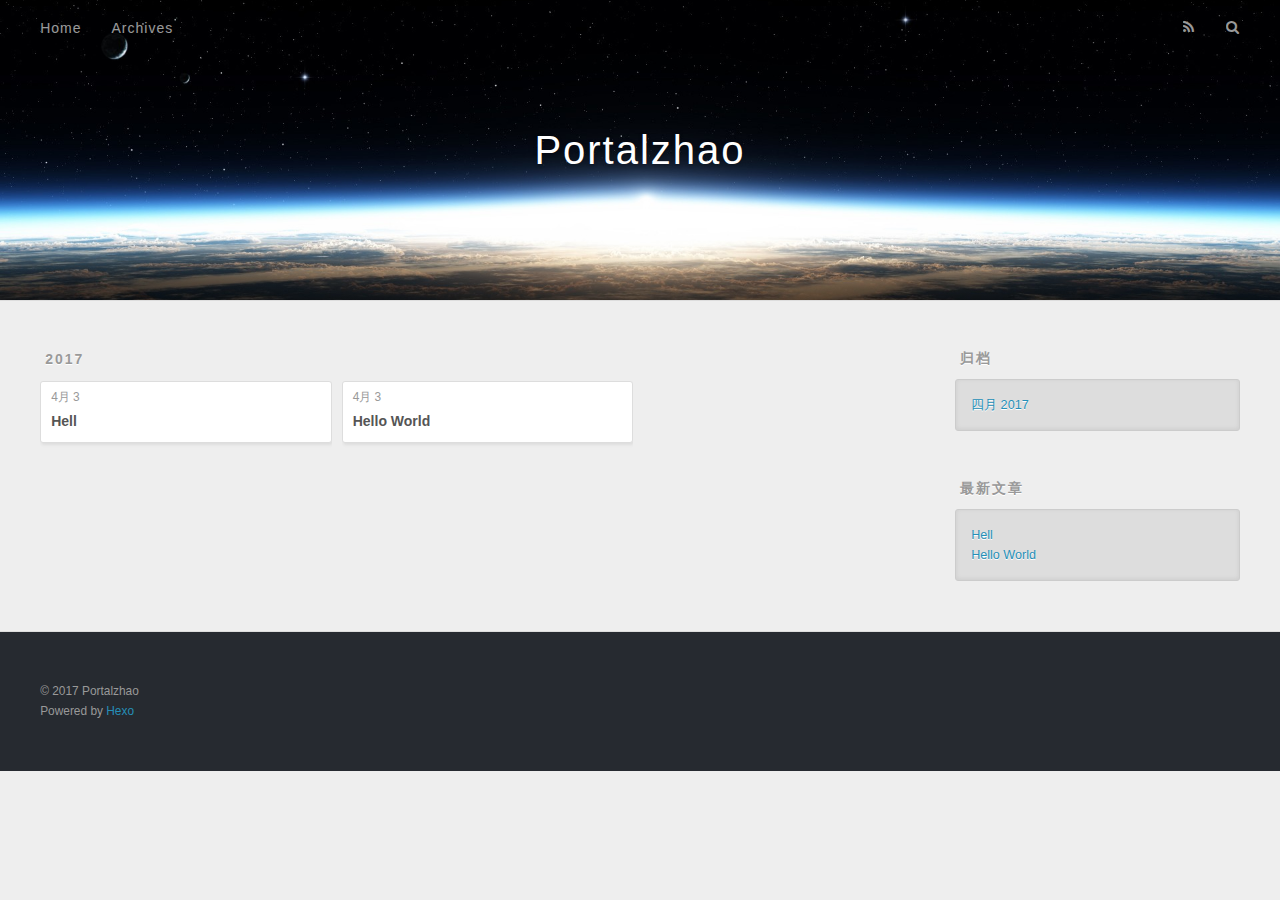
==== archives/index.html @ 4a8774cc "Site updated: 2017-04-03 03:31:09" ====
<!DOCTYPE html>
<html>
<head>
  <meta charset="utf-8">
  
  <title>归档 | Portalzhao</title>
  <meta name="viewport" content="width=device-width, initial-scale=1, maximum-scale=1">
  <meta property="og:type" content="website">
<meta property="og:title" content="Portalzhao">
<meta property="og:url" content="http://yoursite.com/archives/index.html">
<meta property="og:site_name" content="Portalzhao">
<meta name="twitter:card" content="summary">
<meta name="twitter:title" content="Portalzhao">
  
    <link rel="alternate" href="/atom.xml" title="Portalzhao" type="application/atom+xml">
  
  
    <link rel="icon" href="/favicon.png">
  
  
    <link href="//fonts.googleapis.com/css?family=Source+Code+Pro" rel="stylesheet" type="text/css">
  
  <link rel="stylesheet" href="/css/style.css">
  

</head>

<body>
  <div id="container">
    <div id="wrap">
      <header id="header">
  <div id="banner"></div>
  <div id="header-outer" class="outer">
    <div id="header-title" class="inner">
      <h1 id="logo-wrap">
        <a href="/" id="logo">Portalzhao</a>
      </h1>
      
    </div>
    <div id="header-inner" class="inner">
      <nav id="main-nav">
        <a id="main-nav-toggle" class="nav-icon"></a>
        
          <a class="main-nav-link" href="/">Home</a>
        
          <a class="main-nav-link" href="/archives">Archives</a>
        
      </nav>
      <nav id="sub-nav">
        
          <a id="nav-rss-link" class="nav-icon" href="/atom.xml" title="RSS Feed"></a>
        
        <a id="nav-search-btn" class="nav-icon" title="搜索"></a>
      </nav>
      <div id="search-form-wrap">
        <form action="//google.com/search" method="get" accept-charset="UTF-8" class="search-form"><input type="search" name="q" results="0" class="search-form-input" placeholder="Search"><button type="submit" class="search-form-submit">&#xF002;</button><input type="hidden" name="sitesearch" value="http://yoursite.com"></form>
      </div>
    </div>
  </div>
</header>
      <div class="outer">
        <section id="main">
  
  
    
    
      
      
      <section class="archives-wrap">
        <div class="archive-year-wrap">
          <a href="/archives/2017" class="archive-year">2017</a>
        </div>
        <div class="archives">
    
    <article class="archive-article archive-type-post">
  <div class="archive-article-inner">
    <header class="archive-article-header">
      <a href="/2017/04/03/hello-worl/" class="archive-article-date">
  <time datetime="2017-04-02T19:18:09.308Z" itemprop="datePublished">4月 3</time>
</a>
      
  
    <h1 itemprop="name">
      <a class="archive-article-title" href="/2017/04/03/hello-worl/">Hell</a>
    </h1>
  

    </header>
  </div>
</article>
  
    
    
    <article class="archive-article archive-type-post">
  <div class="archive-article-inner">
    <header class="archive-article-header">
      <a href="/2017/04/03/hello-world/" class="archive-article-date">
  <time datetime="2017-04-02T17:44:35.956Z" itemprop="datePublished">4月 3</time>
</a>
      
  
    <h1 itemprop="name">
      <a class="archive-article-title" href="/2017/04/03/hello-world/">Hello World</a>
    </h1>
  

    </header>
  </div>
</article>
  
  
    </div></section>
  

</section>
        
          <aside id="sidebar">
  
    

  
    

  
    
  
    
  <div class="widget-wrap">
    <h3 class="widget-title">归档</h3>
    <div class="widget">
      <ul class="archive-list"><li class="archive-list-item"><a class="archive-list-link" href="/archives/2017/04/">四月 2017</a></li></ul>
    </div>
  </div>


  
    
  <div class="widget-wrap">
    <h3 class="widget-title">最新文章</h3>
    <div class="widget">
      <ul>
        
          <li>
            <a href="/2017/04/03/hello-worl/">Hell</a>
          </li>
        
          <li>
            <a href="/2017/04/03/hello-world/">Hello World</a>
          </li>
        
      </ul>
    </div>
  </div>

  
</aside>
        
      </div>
      <footer id="footer">
  
  <div class="outer">
    <div id="footer-info" class="inner">
      &copy; 2017 Portalzhao<br>
      Powered by <a href="http://hexo.io/" target="_blank">Hexo</a>
    </div>
  </div>
</footer>
    </div>
    <nav id="mobile-nav">
  
    <a href="/" class="mobile-nav-link">Home</a>
  
    <a href="/archives" class="mobile-nav-link">Archives</a>
  
</nav>
    

<script src="//ajax.googleapis.com/ajax/libs/jquery/2.0.3/jquery.min.js"></script>


  <link rel="stylesheet" href="/fancybox/jquery.fancybox.css">
  <script src="/fancybox/jquery.fancybox.pack.js"></script>


<script src="/js/script.js"></script>

  </div>
</body>
</html>
---- css/style.css ----
body {
  width: 100%;
}
body:before,
body:after {
  content: "";
  display: table;
}
body:after {
  clear: both;
}
html,
body,
div,
span,
applet,
object,
iframe,
h1,
h2,
h3,
h4,
h5,
h6,
p,
blockquote,
pre,
a,
abbr,
acronym,
address,
big,
cite,
code,
del,
dfn,
em,
img,
ins,
kbd,
q,
s,
samp,
small,
strike,
strong,
sub,
sup,
tt,
var,
dl,
dt,
dd,
ol,
ul,
li,
fieldset,
form,
label,
legend,
table,
caption,
tbody,
tfoot,
thead,
tr,
th,
td {
  margin: 0;
  padding: 0;
  border: 0;
  outline: 0;
  font-weight: inherit;
  font-style: inherit;
  font-family: inherit;
  font-size: 100%;
  vertical-align: baseline;
}
body {
  line-height: 1;
  color: #000;
  background: #fff;
}
ol,
ul {
  list-style: none;
}
table {
  border-collapse: separate;
  border-spacing: 0;
  vertical-align: middle;
}
caption,
th,
td {
  text-align: left;
  font-weight: normal;
  vertical-align: middle;
}
a img {
  border: none;
}
input,
button {
  margin: 0;
  padding: 0;
}
input::-moz-focus-inner,
button::-moz-focus-inner {
  border: 0;
  padding: 0;
}
@font-face {
  font-family: FontAwesome;
  font-style: normal;
  font-weight: normal;
  src: url("fonts/fontawesome-webfont.eot?v=#4.0.3");
  src: url("fonts/fontawesome-webfont.eot?#iefix&v=#4.0.3") format("embedded-opentype"), url("fonts/fontawesome-webfont.woff?v=#4.0.3") format("woff"), url("fonts/fontawesome-webfont.ttf?v=#4.0.3") format("truetype"), url("fonts/fontawesome-webfont.svg#fontawesomeregular?v=#4.0.3") format("svg");
}
html,
body,
#container {
  height: 100%;
}
body {
  background: #eee;
  font: 14px "Helvetica Neue", Helvetica, Arial, sans-serif;
  -webkit-text-size-adjust: 100%;
}
.outer {
  max-width: 1220px;
  margin: 0 auto;
  padding: 0 20px;
}
.outer:before,
.outer:after {
  content: "";
  display: table;
}
.outer:after {
  clear: both;
}
.inner {
  display: inline;
  float: left;
  width: 98.33333333333333%;
  margin: 0 0.833333333333333%;
}
.left,
.alignleft {
  float: left;
}
.right,
.alignright {
  float: right;
}
.clear {
  clear: both;
}
#container {
  position: relative;
}
.mobile-nav-on {
  overflow: hidden;
}
#wrap {
  height: 100%;
  width: 100%;
  position: absolute;
  top: 0;
  left: 0;
  -webkit-transition: 0.2s ease-out;
  -moz-transition: 0.2s ease-out;
  -ms-transition: 0.2s ease-out;
  transition: 0.2s ease-out;
  z-index: 1;
  background: #eee;
}
.mobile-nav-on #wrap {
  left: 280px;
}
@media screen and (min-width: 768px) {
  #main {
    display: inline;
    float: left;
    width: 73.33333333333333%;
    margin: 0 0.833333333333333%;
  }
}
.article-date,
.article-category-link,
.archive-year,
.widget-title {
  text-decoration: none;
  text-transform: uppercase;
  letter-spacing: 2px;
  color: #999;
  margin-bottom: 1em;
  margin-left: 5px;
  line-height: 1em;
  text-shadow: 0 1px #fff;
  font-weight: bold;
}
.article-inner,
.archive-article-inner {
  background: #fff;
  -webkit-box-shadow: 1px 2px 3px #ddd;
  box-shadow: 1px 2px 3px #ddd;
  border: 1px solid #ddd;
  border-radius: 3px;
}
.article-entry h1,
.widget h1 {
  font-size: 2em;
}
.article-entry h2,
.widget h2 {
  font-size: 1.5em;
}
.article-entry h3,
.widget h3 {
  font-size: 1.3em;
}
.article-entry h4,
.widget h4 {
  font-size: 1.2em;
}
.article-entry h5,
.widget h5 {
  font-size: 1em;
}
.article-entry h6,
.widget h6 {
  font-size: 1em;
  color: #999;
}
.article-entry hr,
.widget hr {
  border: 1px dashed #ddd;
}
.article-entry strong,
.widget strong {
  font-weight: bold;
}
.article-entry em,
.widget em,
.article-entry cite,
.widget cite {
  font-style: italic;
}
.article-entry sup,
.widget sup,
.article-entry sub,
.widget sub {
  font-size: 0.75em;
  line-height: 0;
  position: relative;
  vertical-align: baseline;
}
.article-entry sup,
.widget sup {
  top: -0.5em;
}
.article-entry sub,
.widget sub {
  bottom: -0.2em;
}
.article-entry small,
.widget small {
  font-size: 0.85em;
}
.article-entry acronym,
.widget acronym,
.article-entry abbr,
.widget abbr {
  border-bottom: 1px dotted;
}
.article-entry ul,
.widget ul,
.article-entry ol,
.widget ol,
.article-entry dl,
.widget dl {
  margin: 0 20px;
  line-height: 1.6em;
}
.article-entry ul ul,
.widget ul ul,
.article-entry ol ul,
.widget ol ul,
.article-entry ul ol,
.widget ul ol,
.article-entry ol ol,
.widget ol ol {
  margin-top: 0;
  margin-bottom: 0;
}
.article-entry ul,
.widget ul {
  list-style: disc;
}
.article-entry ol,
.widget ol {
  list-style: decimal;
}
.article-entry dt,
.widget dt {
  font-weight: bold;
}
#header {
  height: 300px;
  position: relative;
  border-bottom: 1px solid #ddd;
}
#header:before,
#header:after {
  content: "";
  position: absolute;
  left: 0;
  right: 0;
  height: 40px;
}
#header:before {
  top: 0;
  background: -webkit-linear-gradient(rgba(0,0,0,0.2), transparent);
  background: -moz-linear-gradient(rgba(0,0,0,0.2), transparent);
  background: -ms-linear-gradient(rgba(0,0,0,0.2), transparent);
  background: linear-gradient(rgba(0,0,0,0.2), transparent);
}
#header:after {
  bottom: 0;
  background: -webkit-linear-gradient(transparent, rgba(0,0,0,0.2));
  background: -moz-linear-gradient(transparent, rgba(0,0,0,0.2));
  background: -ms-linear-gradient(transparent, rgba(0,0,0,0.2));
  background: linear-gradient(transparent, rgba(0,0,0,0.2));
}
#header-outer {
  height: 100%;
  position: relative;
}
#header-inner {
  position: relative;
  overflow: hidden;
}
#banner {
  position: absolute;
  top: 0;
  left: 0;
  width: 100%;
  height: 100%;
  background: url("images/banner.jpg") center #000;
  -webkit-background-size: cover;
  -moz-background-size: cover;
  background-size: cover;
  z-index: -1;
}
#header-title {
  text-align: center;
  height: 40px;
  position: absolute;
  top: 50%;
  left: 0;
  margin-top: -20px;
}
#logo,
#subtitle {
  text-decoration: none;
  color: #fff;
  font-weight: 300;
  text-shadow: 0 1px 4px rgba(0,0,0,0.3);
}
#logo {
  font-size: 40px;
  line-height: 40px;
  letter-spacing: 2px;
}
#subtitle {
  font-size: 16px;
  line-height: 16px;
  letter-spacing: 1px;
}
#subtitle-wrap {
  margin-top: 16px;
}
#main-nav {
  float: left;
  margin-left: -15px;
}
.nav-icon,
.main-nav-link {
  float: left;
  color: #fff;
  opacity: 0.6;
  text-decoration: none;
  text-shadow: 0 1px rgba(0,0,0,0.2);
  -webkit-transition: opacity 0.2s;
  -moz-transition: opacity 0.2s;
  -ms-transition: opacity 0.2s;
  transition: opacity 0.2s;
  display: block;
  padding: 20px 15px;
}
.nav-icon:hover,
.main-nav-link:hover {
  opacity: 1;
}
.nav-icon {
  font-family: FontAwesome;
  text-align: center;
  font-size: 14px;
  width: 14px;
  height: 14px;
  padding: 20px 15px;
  position: relative;
  cursor: pointer;
}
.main-nav-link {
  font-weight: 300;
  letter-spacing: 1px;
}
@media screen and (max-width: 479px) {
  .main-nav-link {
    display: none;
  }
}
#main-nav-toggle {
  display: none;
}
#main-nav-toggle:before {
  content: "\f0c9";
}
@media screen and (max-width: 479px) {
  #main-nav-toggle {
    display: block;
  }
}
#sub-nav {
  float: right;
  margin-right: -15px;
}
#nav-rss-link:before {
  content: "\f09e";
}
#nav-search-btn:before {
  content: "\f002";
}
#search-form-wrap {
  position: absolute;
  top: 15px;
  width: 150px;
  height: 30px;
  right: -150px;
  opacity: 0;
  -webkit-transition: 0.2s ease-out;
  -moz-transition: 0.2s ease-out;
  -ms-transition: 0.2s ease-out;
  transition: 0.2s ease-out;
}
#search-form-wrap.on {
  opacity: 1;
  right: 0;
}
@media screen and (max-width: 479px) {
  #search-form-wrap {
    width: 100%;
    right: -100%;
  }
}
.search-form {
  position: absolute;
  top: 0;
  left: 0;
  right: 0;
  background: #fff;
  padding: 5px 15px;
  border-radius: 15px;
  -webkit-box-shadow: 0 0 10px rgba(0,0,0,0.3);
  box-shadow: 0 0 10px rgba(0,0,0,0.3);
}
.search-form-input {
  border: none;
  background: none;
  color: #555;
  width: 100%;
  font: 13px "Helvetica Neue", Helvetica, Arial, sans-serif;
  outline: none;
}
.search-form-input::-webkit-search-results-decoration,
.search-form-input::-webkit-search-cancel-button {
  -webkit-appearance: none;
}
.search-form-submit {
  position: absolute;
  top: 50%;
  right: 10px;
  margin-top: -7px;
  font: 13px FontAwesome;
  border: none;
  background: none;
  color: #bbb;
  cursor: pointer;
}
.search-form-submit:hover,
.search-form-submit:focus {
  color: #777;
}
.article {
  margin: 50px 0;
}
.article-inner {
  overflow: hidden;
}
.article-meta:before,
.article-meta:after {
  content: "";
  display: table;
}
.article-meta:after {
  clear: both;
}
.article-date {
  float: left;
}
.article-category {
  float: left;
  line-height: 1em;
  color: #ccc;
  text-shadow: 0 1px #fff;
  margin-left: 8px;
}
.article-category:before {
  content: "\2022";
}
.article-category-link {
  margin: 0 12px 1em;
}
.article-header {
  padding: 20px 20px 0;
}
.article-title {
  text-decoration: none;
  font-size: 2em;
  font-weight: bold;
  color: #555;
  line-height: 1.1em;
  -webkit-transition: color 0.2s;
  -moz-transition: color 0.2s;
  -ms-transition: color 0.2s;
  transition: color 0.2s;
}
a.article-title:hover {
  color: #258fb8;
}
.article-entry {
  color: #555;
  padding: 0 20px;
}
.article-entry:before,
.article-entry:after {
  content: "";
  display: table;
}
.article-entry:after {
  clear: both;
}
.article-entry p,
.article-entry table {
  line-height: 1.6em;
  margin: 1.6em 0;
}
.article-entry h1,
.article-entry h2,
.article-entry h3,
.article-entry h4,
.article-entry h5,
.article-entry h6 {
  font-weight: bold;
}
.article-entry h1,
.article-entry h2,
.article-entry h3,
.article-entry h4,
.article-entry h5,
.article-entry h6 {
  line-height: 1.1em;
  margin: 1.1em 0;
}
.article-entry a {
  color: #258fb8;
  text-decoration: none;
}
.article-entry a:hover {
  text-decoration: underline;
}
.article-entry ul,
.article-entry ol,
.article-entry dl {
  margin-top: 1.6em;
  margin-bottom: 1.6em;
}
.article-entry img,
.article-entry video {
  max-width: 100%;
  height: auto;
  display: block;
  margin: auto;
}
.article-entry iframe {
  border: none;
}
.article-entry table {
  width: 100%;
  border-collapse: collapse;
  border-spacing: 0;
}
.article-entry th {
  font-weight: bold;
  border-bottom: 3px solid #ddd;
  padding-bottom: 0.5em;
}
.article-entry td {
  border-bottom: 1px solid #ddd;
  padding: 10px 0;
}
.article-entry blockquote {
  font-family: Georgia, "Times New Roman", serif;
  font-size: 1.4em;
  margin: 1.6em 20px;
  text-align: center;
}
.article-entry blockquote footer {
  font-size: 14px;
  margin: 1.6em 0;
  font-family: "Helvetica Neue", Helvetica, Arial, sans-serif;
}
.article-entry blockquote footer cite:before {
  content: "—";
  padding: 0 0.5em;
}
.article-entry .pullquote {
  text-align: left;
  width: 45%;
  margin: 0;
}
.article-entry .pullquote.left {
  margin-left: 0.5em;
  margin-right: 1em;
}
.article-entry .pullquote.right {
  margin-right: 0.5em;
  margin-left: 1em;
}
.article-entry .caption {
  color: #999;
  display: block;
  font-size: 0.9em;
  margin-top: 0.5em;
  position: relative;
  text-align: center;
}
.article-entry .video-container {
  position: relative;
  padding-top: 56.25%;
  height: 0;
  overflow: hidden;
}
.article-entry .video-container iframe,
.article-entry .video-container object,
.article-entry .video-container embed {
  position: absolute;
  top: 0;
  left: 0;
  width: 100%;
  height: 100%;
  margin-top: 0;
}
.article-more-link a {
  display: inline-block;
  line-height: 1em;
  padding: 6px 15px;
  border-radius: 15px;
  background: #eee;
  color: #999;
  text-shadow: 0 1px #fff;
  text-decoration: none;
}
.article-more-link a:hover {
  background: #258fb8;
  color: #fff;
  text-decoration: none;
  text-shadow: 0 1px #1e7293;
}
.article-footer {
  font-size: 0.85em;
  line-height: 1.6em;
  border-top: 1px solid #ddd;
  padding-top: 1.6em;
  margin: 0 20px 20px;
}
.article-footer:before,
.article-footer:after {
  content: "";
  display: table;
}
.article-footer:after {
  clear: both;
}
.article-footer a {
  color: #999;
  text-decoration: none;
}
.article-footer a:hover {
  color: #555;
}
.article-tag-list-item {
  float: left;
  margin-right: 10px;
}
.article-tag-list-link:before {
  content: "#";
}
.article-comment-link {
  float: right;
}
.article-comment-link:before {
  content: "\f075";
  font-family: FontAwesome;
  padding-right: 8px;
}
.article-share-link {
  cursor: pointer;
  float: right;
  margin-left: 20px;
}
.article-share-link:before {
  content: "\f064";
  font-family: FontAwesome;
  padding-right: 6px;
}
#article-nav {
  position: relative;
}
#article-nav:before,
#article-nav:after {
  content: "";
  display: table;
}
#article-nav:after {
  clear: both;
}
@media screen and (min-width: 768px) {
  #article-nav {
    margin: 50px 0;
  }
  #article-nav:before {
    width: 8px;
    height: 8px;
    position: absolute;
    top: 50%;
    left: 50%;
    margin-top: -4px;
    margin-left: -4px;
    content: "";
    border-radius: 50%;
    background: #ddd;
    -webkit-box-shadow: 0 1px 2px #fff;
    box-shadow: 0 1px 2px #fff;
  }
}
.article-nav-link-wrap {
  text-decoration: none;
  text-shadow: 0 1px #fff;
  color: #999;
  -webkit-box-sizing: border-box;
  -moz-box-sizing: border-box;
  box-sizing: border-box;
  margin-top: 50px;
  text-align: center;
  display: block;
}
.article-nav-link-wrap:hover {
  color: #555;
}
@media screen and (min-width: 768px) {
  .article-nav-link-wrap {
    width: 50%;
    margin-top: 0;
  }
}
@media screen and (min-width: 768px) {
  #article-nav-newer {
    float: left;
    text-align: right;
    padding-right: 20px;
  }
}
@media screen and (min-width: 768px) {
  #article-nav-older {
    float: right;
    text-align: left;
    padding-left: 20px;
  }
}
.article-nav-caption {
  text-transform: uppercase;
  letter-spacing: 2px;
  color: #ddd;
  line-height: 1em;
  font-weight: bold;
}
#article-nav-newer .article-nav-caption {
  margin-right: -2px;
}
.article-nav-title {
  font-size: 0.85em;
  line-height: 1.6em;
  margin-top: 0.5em;
}
.article-share-box {
  position: absolute;
  display: none;
  background: #fff;
  -webkit-box-shadow: 1px 2px 10px rgba(0,0,0,0.2);
  box-shadow: 1px 2px 10px rgba(0,0,0,0.2);
  border-radius: 3px;
  margin-left: -145px;
  overflow: hidden;
  z-index: 1;
}
.article-share-box.on {
  display: block;
}
.article-share-input {
  width: 100%;
  background: none;
  -webkit-box-sizing: border-box;
  -moz-box-sizing: border-box;
  box-sizing: border-box;
  font: 14px "Helvetica Neue", Helvetica, Arial, sans-serif;
  padding: 0 15px;
  color: #555;
  outline: none;
  border: 1px solid #ddd;
  border-radius: 3px 3px 0 0;
  height: 36px;
  line-height: 36px;
}
.article-share-links {
  background: #eee;
}
.article-share-links:before,
.article-share-links:after {
  content: "";
  display: table;
}
.article-share-links:after {
  clear: both;
}
.article-share-twitter,
.article-share-facebook,
.article-share-pinterest,
.article-share-google {
  width: 50px;
  height: 36px;
  display: block;
  float: left;
  position: relative;
  color: #999;
  text-shadow: 0 1px #fff;
}
.article-share-twitter:before,
.article-share-facebook:before,
.article-share-pinterest:before,
.article-share-google:before {
  font-size: 20px;
  font-family: FontAwesome;
  width: 20px;
  height: 20px;
  position: absolute;
  top: 50%;
  left: 50%;
  margin-top: -10px;
  margin-left: -10px;
  text-align: center;
}
.article-share-twitter:hover,
.article-share-facebook:hover,
.article-share-pinterest:hover,
.article-share-google:hover {
  color: #fff;
}
.article-share-twitter:before {
  content: "\f099";
}
.article-share-twitter:hover {
  background: #00aced;
  text-shadow: 0 1px #008abe;
}
.article-share-facebook:before {
  content: "\f09a";
}
.article-share-facebook:hover {
  background: #3b5998;
  text-shadow: 0 1px #2f477a;
}
.article-share-pinterest:before {
  content: "\f0d2";
}
.article-share-pinterest:hover {
  background: #cb2027;
  text-shadow: 0 1px #a21a1f;
}
.article-share-google:before {
  content: "\f0d5";
}
.article-share-google:hover {
  background: #dd4b39;
  text-shadow: 0 1px #be3221;
}
.article-gallery {
  background: #000;
  position: relative;
}
.article-gallery-photos {
  position: relative;
  overflow: hidden;
}
.article-gallery-img {
  display: none;
  max-width: 100%;
}
.article-gallery-img:first-child {
  display: block;
}
.article-gallery-img.loaded {
  position: absolute;
  display: block;
}
.article-gallery-img img {
  display: block;
  max-width: 100%;
  margin: 0 auto;
}
#comments {
  background: #fff;
  -webkit-box-shadow: 1px 2px 3px #ddd;
  box-shadow: 1px 2px 3px #ddd;
  padding: 20px;
  border: 1px solid #ddd;
  border-radius: 3px;
  margin: 50px 0;
}
#comments a {
  color: #258fb8;
}
.archives-wrap {
  margin: 50px 0;
}
.archives:before,
.archives:after {
  content: "";
  display: table;
}
.archives:after {
  clear: both;
}
.archive-year-wrap {
  margin-bottom: 1em;
}
.archives {
  -webkit-column-gap: 10px;
  -moz-column-gap: 10px;
  column-gap: 10px;
}
@media screen and (min-width: 480px) and (max-width: 767px) {
  .archives {
    -webkit-column-count: 2;
    -moz-column-count: 2;
    column-count: 2;
  }
}
@media screen and (min-width: 768px) {
  .archives {
    -webkit-column-count: 3;
    -moz-column-count: 3;
    column-count: 3;
  }
}
.archive-article {
  -webkit-column-break-inside: avoid;
  page-break-inside: avoid;
  overflow: hidden;
  break-inside: avoid-column;
}
.archive-article-inner {
  padding: 10px;
  margin-bottom: 15px;
}
.archive-article-title {
  text-decoration: none;
  font-weight: bold;
  color: #555;
  -webkit-transition: color 0.2s;
  -moz-transition: color 0.2s;
  -ms-transition: color 0.2s;
  transition: color 0.2s;
  line-height: 1.6em;
}
.archive-article-title:hover {
  color: #258fb8;
}
.archive-article-footer {
  margin-top: 1em;
}
.archive-article-date {
  color: #999;
  text-decoration: none;
  font-size: 0.85em;
  line-height: 1em;
  margin-bottom: 0.5em;
  display: block;
}
#page-nav {
  margin: 50px auto;
  background: #fff;
  -webkit-box-shadow: 1px 2px 3px #ddd;
  box-shadow: 1px 2px 3px #ddd;
  border: 1px solid #ddd;
  border-radius: 3px;
  text-align: center;
  color: #999;
  overflow: hidden;
}
#page-nav:before,
#page-nav:after {
  content: "";
  display: table;
}
#page-nav:after {
  clear: both;
}
#page-nav a,
#page-nav span {
  padding: 10px 20px;
  line-height: 1;
  height: 2ex;
}
#page-nav a {
  color: #999;
  text-decoration: none;
}
#page-nav a:hover {
  background: #999;
  color: #fff;
}
#page-nav .prev {
  float: left;
}
#page-nav .next {
  float: right;
}
#page-nav .page-number {
  display: inline-block;
}
@media screen and (max-width: 479px) {
  #page-nav .page-number {
    display: none;
  }
}
#page-nav .current {
  color: #555;
  font-weight: bold;
}
#page-nav .space {
  color: #ddd;
}
#footer {
  background: #262a30;
  padding: 50px 0;
  border-top: 1px solid #ddd;
  color: #999;
}
#footer a {
  color: #258fb8;
  text-decoration: none;
}
#footer a:hover {
  text-decoration: underline;
}
#footer-info {
  line-height: 1.6em;
  font-size: 0.85em;
}
.article-entry pre,
.article-entry .highlight {
  background: #2d2d2d;
  margin: 0 -20px;
  padding: 15px 20px;
  border-style: solid;
  border-color: #ddd;
  border-width: 1px 0;
  overflow: auto;
  color: #ccc;
  line-height: 22.400000000000002px;
}
.article-entry .highlight .gutter pre,
.article-entry .gist .gist-file .gist-data .line-numbers {
  color: #666;
  font-size: 0.85em;
}
.article-entry pre,
.article-entry code {
  font-family: "Source Code Pro", Consolas, Monaco, Menlo, Consolas, monospace;
}
.article-entry code {
  background: #eee;
  text-shadow: 0 1px #fff;
  padding: 0 0.3em;
}
.article-entry pre code {
  background: none;
  text-shadow: none;
  padding: 0;
}
.article-entry .highlight pre {
  border: none;
  margin: 0;
  padding: 0;
}
.article-entry .highlight table {
  margin: 0;
  width: auto;
}
.article-entry .highlight td {
  border: none;
  padding: 0;
}
.article-entry .highlight figcaption {
  font-size: 0.85em;
  color: #999;
  line-height: 1em;
  margin-bottom: 1em;
}
.article-entry .highlight figcaption:before,
.article-entry .highlight figcaption:after {
  content: "";
  display: table;
}
.article-entry .highlight figcaption:after {
  clear: both;
}
.article-entry .highlight figcaption a {
  float: right;
}
.article-entry .highlight .gutter pre {
  text-align: right;
  padding-right: 20px;
}
.article-entry .highlight .line {
  height: 22.400000000000002px;
}
.article-entry .highlight .line.marked {
  background: #515151;
}
.article-entry .gist {
  margin: 0 -20px;
  border-style: solid;
  border-color: #ddd;
  border-width: 1px 0;
  background: #2d2d2d;
  padding: 15px 20px 15px 0;
}
.article-entry .gist .gist-file {
  border: none;
  font-family: "Source Code Pro", Consolas, Monaco, Menlo, Consolas, monospace;
  margin: 0;
}
.article-entry .gist .gist-file .gist-data {
  background: none;
  border: none;
}
.article-entry .gist .gist-file .gist-data .line-numbers {
  background: none;
  border: none;
  padding: 0 20px 0 0;
}
.article-entry .gist .gist-file .gist-data .line-data {
  padding: 0 !important;
}
.article-entry .gist .gist-file .highlight {
  margin: 0;
  padding: 0;
  border: none;
}
.article-entry .gist .gist-file .gist-meta {
  background: #2d2d2d;
  color: #999;
  font: 0.85em "Helvetica Neue", Helvetica, Arial, sans-serif;
  text-shadow: 0 0;
  padding: 0;
  margin-top: 1em;
  margin-left: 20px;
}
.article-entry .gist .gist-file .gist-meta a {
  color: #258fb8;
  font-weight: normal;
}
.article-entry .gist .gist-file .gist-meta a:hover {
  text-decoration: underline;
}
pre .comment,
pre .title {
  color: #999;
}
pre .variable,
pre .attribute,
pre .tag,
pre .regexp,
pre .ruby .constant,
pre .xml .tag .title,
pre .xml .pi,
pre .xml .doctype,
pre .html .doctype,
pre .css .id,
pre .css .class,
pre .css .pseudo {
  color: #f2777a;
}
pre .number,
pre .preprocessor,
pre .built_in,
pre .literal,
pre .params,
pre .constant {
  color: #f99157;
}
pre .class,
pre .ruby .class .title,
pre .css .rules .attribute {
  color: #9c9;
}
pre .string,
pre .value,
pre .inheritance,
pre .header,
pre .ruby .symbol,
pre .xml .cdata {
  color: #9c9;
}
pre .css .hexcolor {
  color: #6cc;
}
pre .function,
pre .python .decorator,
pre .python .title,
pre .ruby .function .title,
pre .ruby .title .keyword,
pre .perl .sub,
pre .javascript .title,
pre .coffeescript .title {
  color: #69c;
}
pre .keyword,
pre .javascript .function {
  color: #c9c;
}
@media screen and (max-width: 479px) {
  #mobile-nav {
    position: absolute;
    top: 0;
    left: 0;
    width: 280px;
    height: 100%;
    background: #191919;
    border-right: 1px solid #fff;
  }
}
@media screen and (max-width: 479px) {
  .mobile-nav-link {
    display: block;
    color: #999;
    text-decoration: none;
    padding: 15px 20px;
    font-weight: bold;
  }
  .mobile-nav-link:hover {
    color: #fff;
  }
}
@media screen and (min-width: 768px) {
  #sidebar {
    display: inline;
    float: left;
    width: 23.333333333333332%;
    margin: 0 0.833333333333333%;
  }
}
.widget-wrap {
  margin: 50px 0;
}
.widget {
  color: #777;
  text-shadow: 0 1px #fff;
  background: #ddd;
  -webkit-box-shadow: 0 -1px 4px #ccc inset;
  box-shadow: 0 -1px 4px #ccc inset;
  border: 1px solid #ccc;
  padding: 15px;
  border-radius: 3px;
}
.widget a {
  color: #258fb8;
  text-decoration: none;
}
.widget a:hover {
  text-decoration: underline;
}
.widget ul ul,
.widget ol ul,
.widget dl ul,
.widget ul ol,
.widget ol ol,
.widget dl ol,
.widget ul dl,
.widget ol dl,
.widget dl dl {
  margin-left: 15px;
  list-style: disc;
}
.widget {
  line-height: 1.6em;
  word-wrap: break-word;
  font-size: 0.9em;
}
.widget ul,
.widget ol {
  list-style: none;
  margin: 0;
}
.widget ul ul,
.widget ol ul,
.widget ul ol,
.widget ol ol {
  margin: 0 20px;
}
.widget ul ul,
.widget ol ul {
  list-style: disc;
}
.widget ul ol,
.widget ol ol {
  list-style: decimal;
}
.category-list-count,
.tag-list-count,
.archive-list-count {
  padding-left: 5px;
  color: #999;
  font-size: 0.85em;
}
.category-list-count:before,
.tag-list-count:before,
.archive-list-count:before {
  content: "(";
}
.category-list-count:after,
.tag-list-count:after,
.archive-list-count:after {
  content: ")";
}
.tagcloud a {
  margin-right: 5px;
  display: inline-block;
}
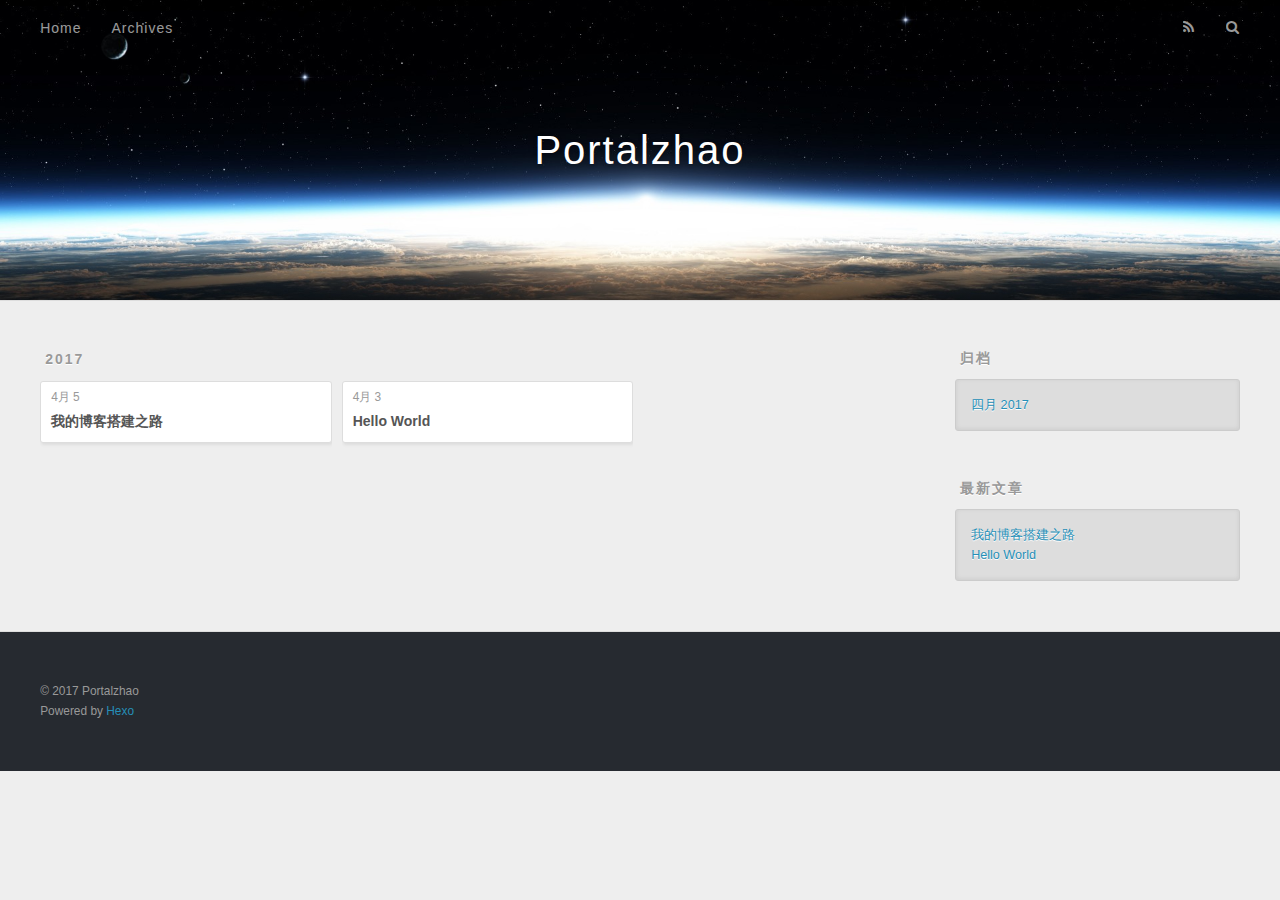
==== commit 8a71d13b: "Site updated: 2017-04-05 01:09:20" ====
--- a/archives/index.html
+++ b/archives/index.html
@@ -75,13 +75,13 @@
     <article class="archive-article archive-type-post">
   <div class="archive-article-inner">
     <header class="archive-article-header">
-      <a href="/2017/04/03/hello-worl/" class="archive-article-date">
-  <time datetime="2017-04-02T19:18:09.308Z" itemprop="datePublished">4月 3</time>
+      <a href="/2017/04/05/hexo1/" class="archive-article-date">
+  <time datetime="2017-04-04T17:05:00.687Z" itemprop="datePublished">4月 5</time>
 </a>
       
   
     <h1 itemprop="name">
-      <a class="archive-article-title" href="/2017/04/03/hello-worl/">Hell</a>
+      <a class="archive-article-title" href="/2017/04/05/hexo1/">我的博客搭建之路</a>
     </h1>
   
 
@@ -141,7 +141,7 @@
       <ul>
         
           <li>
-            <a href="/2017/04/03/hello-worl/">Hell</a>
+            <a href="/2017/04/05/hexo1/">我的博客搭建之路</a>
           </li>
         
           <li>
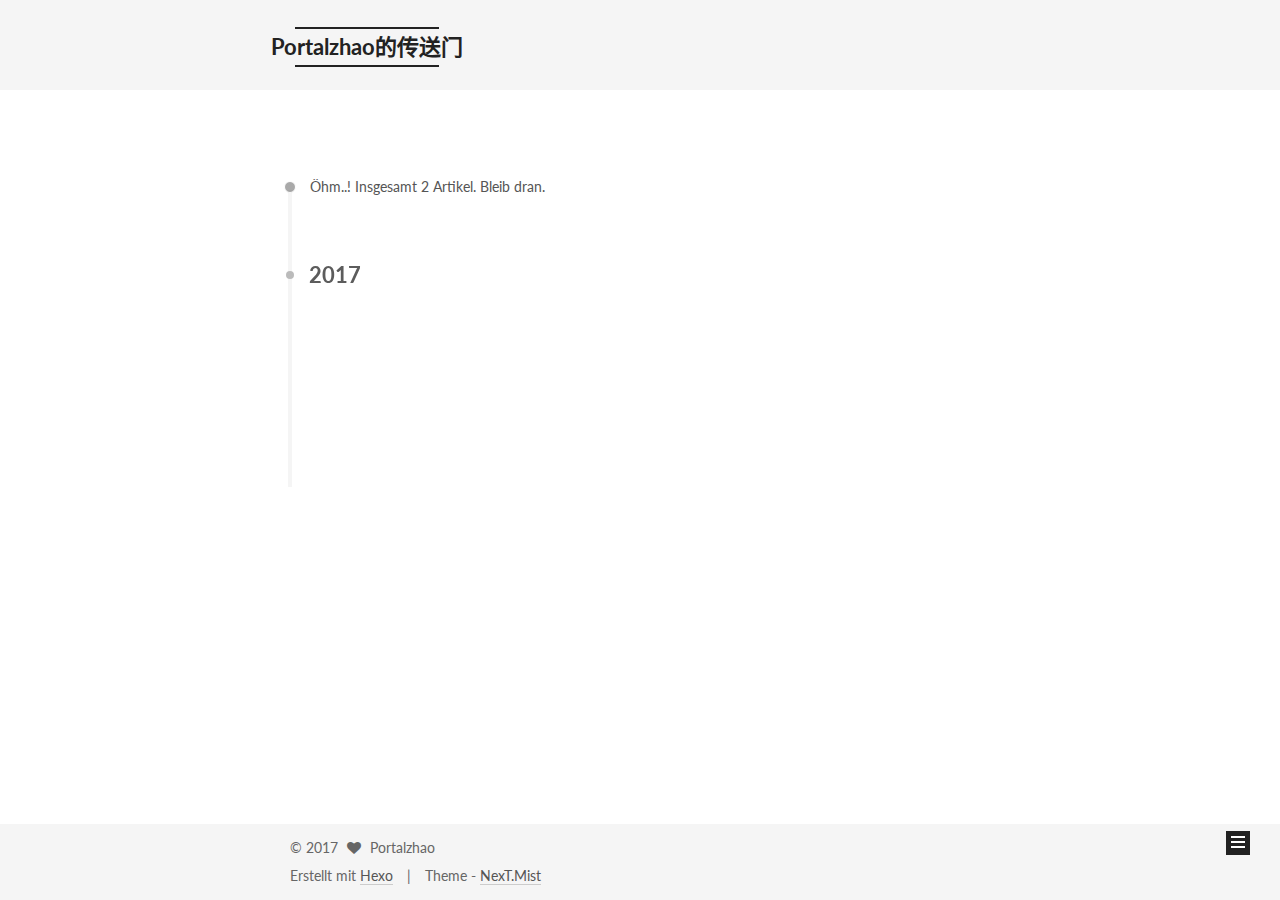
==== commit 90c5526d: "Site updated: 2017-04-05 02:28:42" ====
--- a/archives/index.html
+++ b/archives/index.html
@@ -1,189 +1,588 @@
-<!DOCTYPE html>
-<html>
+<!doctype html>
+
+
+
+  
+
+
+<html class="theme-next mist use-motion" lang="zh-CN">
 <head>
-  <meta charset="utf-8">
-  
-  <title>归档 | Portalzhao</title>
-  <meta name="viewport" content="width=device-width, initial-scale=1, maximum-scale=1">
-  <meta property="og:type" content="website">
-<meta property="og:title" content="Portalzhao">
+  <meta charset="UTF-8"/>
+<meta http-equiv="X-UA-Compatible" content="IE=edge" />
+<meta name="viewport" content="width=device-width, initial-scale=1, maximum-scale=1"/>
+
+
+
+<meta http-equiv="Cache-Control" content="no-transform" />
+<meta http-equiv="Cache-Control" content="no-siteapp" />
+
+
+
+
+
+
+
+
+
+
+
+
+
+
+
+  
+  
+  <link href="/lib/fancybox/source/jquery.fancybox.css?v=2.1.5" rel="stylesheet" type="text/css" />
+
+
+
+
+  
+  
+  
+  
+
+  
+    
+    
+  
+
+  
+
+  
+
+  
+
+  
+
+  
+    
+    
+    <link href="//fonts.googleapis.com/css?family=Lato:300,300italic,400,400italic,700,700italic&subset=latin,latin-ext" rel="stylesheet" type="text/css">
+  
+
+
+
+
+
+
+<link href="/lib/font-awesome/css/font-awesome.min.css?v=4.6.2" rel="stylesheet" type="text/css" />
+
+<link href="/css/main.css?v=5.1.0" rel="stylesheet" type="text/css" />
+
+
+  <meta name="keywords" content="Hexo, NexT" />
+
+
+
+
+
+
+
+
+  <link rel="shortcut icon" type="image/x-icon" href="/favicon.ico?v=5.1.0" />
+
+
+
+
+
+
+<meta name="description" content="以我微薄之力，撬动世界变幻">
+<meta property="og:type" content="website">
+<meta property="og:title" content="Portalzhao的传送门">
 <meta property="og:url" content="http://yoursite.com/archives/index.html">
-<meta property="og:site_name" content="Portalzhao">
+<meta property="og:site_name" content="Portalzhao的传送门">
+<meta property="og:description" content="以我微薄之力，撬动世界变幻">
 <meta name="twitter:card" content="summary">
-<meta name="twitter:title" content="Portalzhao">
-  
-    <link rel="alternate" href="/atom.xml" title="Portalzhao" type="application/atom+xml">
-  
-  
-    <link rel="icon" href="/favicon.png">
-  
-  
-    <link href="//fonts.googleapis.com/css?family=Source+Code+Pro" rel="stylesheet" type="text/css">
-  
-  <link rel="stylesheet" href="/css/style.css">
-  
-
+<meta name="twitter:title" content="Portalzhao的传送门">
+<meta name="twitter:description" content="以我微薄之力，撬动世界变幻">
+
+
+
+<script type="text/javascript" id="hexo.configurations">
+  var NexT = window.NexT || {};
+  var CONFIG = {
+    root: '/',
+    scheme: 'Mist',
+    sidebar: {"position":"left","display":"post","offset":12,"offset_float":0,"b2t":false,"scrollpercent":false},
+    fancybox: true,
+    motion: true,
+    duoshuo: {
+      userId: '0',
+      author: 'Author'
+    },
+    algolia: {
+      applicationID: '',
+      apiKey: '',
+      indexName: '',
+      hits: {"per_page":10},
+      labels: {"input_placeholder":"Search for Posts","hits_empty":"We didn't find any results for the search: ${query}","hits_stats":"${hits} results found in ${time} ms"}
+    }
+  };
+</script>
+
+
+
+  <link rel="canonical" href="http://yoursite.com/archives/"/>
+
+
+
+
+
+  <title> Archiv | Portalzhao的传送门 </title>
 </head>
 
-<body>
-  <div id="container">
-    <div id="wrap">
-      <header id="header">
-  <div id="banner"></div>
-  <div id="header-outer" class="outer">
-    <div id="header-title" class="inner">
-      <h1 id="logo-wrap">
-        <a href="/" id="logo">Portalzhao</a>
+<body itemscope itemtype="http://schema.org/WebPage" lang="zh-CN">
+
+  
+
+
+
+
+
+  <script type="text/javascript">
+    var _hmt = _hmt || [];
+    (function() {
+      var hm = document.createElement("script");
+      hm.src = "https://hm.baidu.com/hm.js?3ebdbc4c4b3d9097ceee75350a6a2c5b";
+      var s = document.getElementsByTagName("script")[0];
+      s.parentNode.insertBefore(hm, s);
+    })();
+  </script>
+
+
+
+
+
+
+
+
+
+
+  
+  
+    
+  
+
+  <div class="container sidebar-position-left  page-archive  ">
+    <div class="headband"></div>
+
+    <header id="header" class="header" itemscope itemtype="http://schema.org/WPHeader">
+      <div class="header-inner"><div class="site-brand-wrapper">
+  <div class="site-meta ">
+    
+
+    <div class="custom-logo-site-title">
+      <a href="/"  class="brand" rel="start">
+        <span class="logo-line-before"><i></i></span>
+        <span class="site-title">Portalzhao的传送门</span>
+        <span class="logo-line-after"><i></i></span>
+      </a>
+    </div>
+      
+        <p class="site-subtitle"></p>
+      
+  </div>
+
+  <div class="site-nav-toggle">
+    <button>
+      <span class="btn-bar"></span>
+      <span class="btn-bar"></span>
+      <span class="btn-bar"></span>
+    </button>
+  </div>
+</div>
+
+<nav class="site-nav">
+  
+
+  
+    <ul id="menu" class="menu">
+      
+        
+        <li class="menu-item menu-item-home">
+          <a href="/" rel="section">
+            
+              <i class="menu-item-icon fa fa-fw fa-home"></i> <br />
+            
+            Startseite
+          </a>
+        </li>
+      
+        
+        <li class="menu-item menu-item-archives">
+          <a href="/archives" rel="section">
+            
+              <i class="menu-item-icon fa fa-fw fa-archive"></i> <br />
+            
+            Archiv
+          </a>
+        </li>
+      
+        
+        <li class="menu-item menu-item-tags">
+          <a href="/tags" rel="section">
+            
+              <i class="menu-item-icon fa fa-fw fa-tags"></i> <br />
+            
+            Tags
+          </a>
+        </li>
+      
+
+      
+    </ul>
+  
+
+  
+</nav>
+
+
+
+ </div>
+    </header>
+
+    <main id="main" class="main">
+      <div class="main-inner">
+        <div class="content-wrap">
+          <div id="content" class="content">
+            
+
+  <section id="posts" class="posts-collapse">
+    <span class="archive-move-on"></span>
+
+    <span class="archive-page-counter">
+      
+      
+      
+        
+      
+      Öhm..! Insgesamt 2 Artikel. Bleib dran.
+    </span>
+
+    
+
+      
+      
+      
+
+      
+        
+        <div class="collection-title">
+          <h2 class="archive-year motion-element" id="archive-year-2017">2017</h2>
+        </div>
+      
+      
+
+      
+
+  <article class="post post-type-normal" itemscope itemtype="http://schema.org/Article">
+    <header class="post-header">
+
+      <h1 class="post-title">
+        
+            <a class="post-title-link" href="/2017/04/05/hh-md/" itemprop="url">
+              
+                <span itemprop="name">拍摄美景</span>
+              
+            </a>
+        
       </h1>
-      
-    </div>
-    <div id="header-inner" class="inner">
-      <nav id="main-nav">
-        <a id="main-nav-toggle" class="nav-icon"></a>
-        
-          <a class="main-nav-link" href="/">Home</a>
-        
-          <a class="main-nav-link" href="/archives">Archives</a>
-        
-      </nav>
-      <nav id="sub-nav">
-        
-          <a id="nav-rss-link" class="nav-icon" href="/atom.xml" title="RSS Feed"></a>
-        
-        <a id="nav-search-btn" class="nav-icon" title="搜索"></a>
-      </nav>
-      <div id="search-form-wrap">
-        <form action="//google.com/search" method="get" accept-charset="UTF-8" class="search-form"><input type="search" name="q" results="0" class="search-form-input" placeholder="Search"><button type="submit" class="search-form-submit">&#xF002;</button><input type="hidden" name="sitesearch" value="http://yoursite.com"></form>
+
+      <div class="post-meta">
+        <time class="post-time" itemprop="dateCreated"
+              datetime="2017-04-05T01:42:41+08:00"
+              content="2017-04-05" >
+          04-05
+        </time>
       </div>
+
+    </header>
+  </article>
+
+
+
+    
+
+      
+      
+      
+
+      
+      
+
+      
+
+  <article class="post post-type-normal" itemscope itemtype="http://schema.org/Article">
+    <header class="post-header">
+
+      <h1 class="post-title">
+        
+            <a class="post-title-link" href="/2017/04/05/hexo1/" itemprop="url">
+              
+                <span itemprop="name">我的博客搭建之路</span>
+              
+            </a>
+        
+      </h1>
+
+      <div class="post-meta">
+        <time class="post-time" itemprop="dateCreated"
+              datetime="2017-04-05T01:05:00+08:00"
+              content="2017-04-05" >
+          04-05
+        </time>
+      </div>
+
+    </header>
+  </article>
+
+
+
+    
+
+  </section>
+
+  
+
+
+
+          </div>
+          
+
+
+          
+
+        </div>
+        
+          
+  
+  <div class="sidebar-toggle">
+    <div class="sidebar-toggle-line-wrap">
+      <span class="sidebar-toggle-line sidebar-toggle-line-first"></span>
+      <span class="sidebar-toggle-line sidebar-toggle-line-middle"></span>
+      <span class="sidebar-toggle-line sidebar-toggle-line-last"></span>
     </div>
   </div>
-</header>
-      <div class="outer">
-        <section id="main">
-  
-  
-    
-    
-      
-      
-      <section class="archives-wrap">
-        <div class="archive-year-wrap">
-          <a href="/archives/2017" class="archive-year">2017</a>
+
+  <aside id="sidebar" class="sidebar">
+    <div class="sidebar-inner">
+
+      
+
+      
+
+      <section class="site-overview sidebar-panel sidebar-panel-active">
+        <div class="site-author motion-element" itemprop="author" itemscope itemtype="http://schema.org/Person">
+          <img class="site-author-image" itemprop="image"
+               src="http://i1.piimg.com/567571/139b396204e82473.jpg"
+               alt="Portalzhao" />
+          <p class="site-author-name" itemprop="name">Portalzhao</p>
+           
+              <p class="site-description motion-element" itemprop="description">以我微薄之力，撬动世界变幻</p>
+          
         </div>
-        <div class="archives">
-    
-    <article class="archive-article archive-type-post">
-  <div class="archive-article-inner">
-    <header class="archive-article-header">
-      <a href="/2017/04/05/hexo1/" class="archive-article-date">
-  <time datetime="2017-04-04T17:05:00.687Z" itemprop="datePublished">4月 5</time>
-</a>
-      
-  
-    <h1 itemprop="name">
-      <a class="archive-article-title" href="/2017/04/05/hexo1/">我的博客搭建之路</a>
-    </h1>
-  
-
-    </header>
+        <nav class="site-state motion-element">
+
+          
+            <div class="site-state-item site-state-posts">
+              <a href="/archives">
+                <span class="site-state-item-count">2</span>
+                <span class="site-state-item-name">Artikel</span>
+              </a>
+            </div>
+          
+
+          
+
+          
+
+        </nav>
+
+        
+
+        <div class="links-of-author motion-element">
+          
+        </div>
+
+        
+        
+
+        
+        
+
+        
+
+
+      </section>
+
+      
+
+      
+
+    </div>
+  </aside>
+
+
+        
+      </div>
+    </main>
+
+    <footer id="footer" class="footer">
+      <div class="footer-inner">
+        <div class="copyright" >
+  
+  &copy; 
+  <span itemprop="copyrightYear">2017</span>
+  <span class="with-love">
+    <i class="fa fa-heart"></i>
+  </span>
+  <span class="author" itemprop="copyrightHolder">Portalzhao</span>
+</div>
+
+
+<div class="powered-by">
+  Erstellt mit  <a class="theme-link" href="https://hexo.io">Hexo</a>
+</div>
+
+<div class="theme-info">
+  Theme -
+  <a class="theme-link" href="https://github.com/iissnan/hexo-theme-next">
+    NexT.Mist
+  </a>
+</div>
+
+
+        
+
+        
+      </div>
+    </footer>
+
+    
+      <div class="back-to-top">
+        <i class="fa fa-arrow-up"></i>
+        
+      </div>
+    
+
   </div>
-</article>
-  
-    
-    
-    <article class="archive-article archive-type-post">
-  <div class="archive-article-inner">
-    <header class="archive-article-header">
-      <a href="/2017/04/03/hello-world/" class="archive-article-date">
-  <time datetime="2017-04-02T17:44:35.956Z" itemprop="datePublished">4月 3</time>
-</a>
-      
-  
-    <h1 itemprop="name">
-      <a class="archive-article-title" href="/2017/04/03/hello-world/">Hello World</a>
-    </h1>
-  
-
-    </header>
-  </div>
-</article>
-  
-  
-    </div></section>
-  
-
-</section>
-        
-          <aside id="sidebar">
-  
-    
-
-  
-    
-
-  
-    
-  
-    
-  <div class="widget-wrap">
-    <h3 class="widget-title">归档</h3>
-    <div class="widget">
-      <ul class="archive-list"><li class="archive-list-item"><a class="archive-list-link" href="/archives/2017/04/">四月 2017</a></li></ul>
-    </div>
-  </div>
-
-
-  
-    
-  <div class="widget-wrap">
-    <h3 class="widget-title">最新文章</h3>
-    <div class="widget">
-      <ul>
-        
-          <li>
-            <a href="/2017/04/05/hexo1/">我的博客搭建之路</a>
-          </li>
-        
-          <li>
-            <a href="/2017/04/03/hello-world/">Hello World</a>
-          </li>
-        
-      </ul>
-    </div>
-  </div>
-
-  
-</aside>
-        
-      </div>
-      <footer id="footer">
-  
-  <div class="outer">
-    <div id="footer-info" class="inner">
-      &copy; 2017 Portalzhao<br>
-      Powered by <a href="http://hexo.io/" target="_blank">Hexo</a>
-    </div>
-  </div>
-</footer>
-    </div>
-    <nav id="mobile-nav">
-  
-    <a href="/" class="mobile-nav-link">Home</a>
-  
-    <a href="/archives" class="mobile-nav-link">Archives</a>
-  
-</nav>
-    
-
-<script src="//ajax.googleapis.com/ajax/libs/jquery/2.0.3/jquery.min.js"></script>
-
-
-  <link rel="stylesheet" href="/fancybox/jquery.fancybox.css">
-  <script src="/fancybox/jquery.fancybox.pack.js"></script>
-
-
-<script src="/js/script.js"></script>
-
-  </div>
+
+  
+
+<script type="text/javascript">
+  if (Object.prototype.toString.call(window.Promise) !== '[object Function]') {
+    window.Promise = null;
+  }
+</script>
+
+
+
+
+
+
+
+
+
+  
+
+
+
+
+
+
+  
+  <script type="text/javascript" src="/lib/jquery/index.js?v=2.1.3"></script>
+
+  
+  <script type="text/javascript" src="/lib/fastclick/lib/fastclick.min.js?v=1.0.6"></script>
+
+  
+  <script type="text/javascript" src="/lib/jquery_lazyload/jquery.lazyload.js?v=1.9.7"></script>
+
+  
+  <script type="text/javascript" src="/lib/velocity/velocity.min.js?v=1.2.1"></script>
+
+  
+  <script type="text/javascript" src="/lib/velocity/velocity.ui.min.js?v=1.2.1"></script>
+
+  
+  <script type="text/javascript" src="/lib/fancybox/source/jquery.fancybox.pack.js?v=2.1.5"></script>
+
+
+  
+
+
+  <script type="text/javascript" src="/js/src/utils.js?v=5.1.0"></script>
+
+  <script type="text/javascript" src="/js/src/motion.js?v=5.1.0"></script>
+
+
+
+  
+  
+
+  
+  
+    <script type="text/javascript" id="motion.page.archive">
+      $('.archive-year').velocity('transition.slideLeftIn');
+    </script>
+  
+
+
+  
+
+
+  <script type="text/javascript" src="/js/src/bootstrap.js?v=5.1.0"></script>
+
+
+
+  
+
+
+  
+
+
+
+
+	
+
+
+
+
+
+  
+
+
+
+
+
+  
+
+
+
+
+
+  
+
+
+
+
+
+
+  
+
+
+
+
+
+  
+
+  
+
+  
+
+  
+
 </body>
-</html>+</html>
--- a/css/main.css
+++ b/css/main.css
@@ -0,0 +1,2781 @@
+/* normalize.css v3.0.2 | MIT License | git.io/normalize */
+html {
+  font-family: sans-serif; /* 1 */
+  -ms-text-size-adjust: 100%; /* 2 */
+  -webkit-text-size-adjust: 100%; /* 2 */
+}
+body {
+  margin: 0;
+}
+article,
+aside,
+details,
+figcaption,
+figure,
+footer,
+header,
+hgroup,
+main,
+menu,
+nav,
+section,
+summary {
+  display: block;
+}
+audio,
+canvas,
+progress,
+video {
+  display: inline-block; /* 1 */
+  vertical-align: baseline; /* 2 */
+}
+audio:not([controls]) {
+  display: none;
+  height: 0;
+}
+[hidden],
+template {
+  display: none;
+}
+a {
+  background-color: transparent;
+}
+a:active,
+a:hover {
+  outline: 0;
+}
+abbr[title] {
+  border-bottom: 1px dotted;
+}
+b,
+strong {
+  font-weight: bold;
+}
+dfn {
+  font-style: italic;
+}
+h1 {
+  font-size: 2em;
+  margin: 0.67em 0;
+}
+mark {
+  background: #ff0;
+  color: #000;
+}
+small {
+  font-size: 80%;
+}
+sub,
+sup {
+  font-size: 75%;
+  line-height: 0;
+  position: relative;
+  vertical-align: baseline;
+}
+sup {
+  top: -0.5em;
+}
+sub {
+  bottom: -0.25em;
+}
+img {
+  border: 0;
+}
+svg:not(:root) {
+  overflow: hidden;
+}
+figure {
+  margin: 1em 40px;
+}
+hr {
+  -moz-box-sizing: content-box;
+  box-sizing: content-box;
+  height: 0;
+}
+pre {
+  overflow: auto;
+}
+code,
+kbd,
+pre,
+samp {
+  font-family: monospace, monospace;
+  font-size: 1em;
+}
+button,
+input,
+optgroup,
+select,
+textarea {
+  color: inherit; /* 1 */
+  font: inherit; /* 2 */
+  margin: 0; /* 3 */
+}
+button {
+  overflow: visible;
+}
+button,
+select {
+  text-transform: none;
+}
+button,
+html input[type="button"],
+input[type="reset"],
+input[type="submit"] {
+  -webkit-appearance: button; /* 2 */
+  cursor: pointer; /* 3 */
+}
+button[disabled],
+html input[disabled] {
+  cursor: default;
+}
+button::-moz-focus-inner,
+input::-moz-focus-inner {
+  border: 0;
+  padding: 0;
+}
+input {
+  line-height: normal;
+}
+input[type="checkbox"],
+input[type="radio"] {
+  box-sizing: border-box; /* 1 */
+  padding: 0; /* 2 */
+}
+input[type="number"]::-webkit-inner-spin-button,
+input[type="number"]::-webkit-outer-spin-button {
+  height: auto;
+}
+input[type="search"] {
+  -webkit-appearance: textfield; /* 1 */
+  -moz-box-sizing: content-box;
+  -webkit-box-sizing: content-box; /* 2 */
+  box-sizing: content-box;
+}
+input[type="search"]::-webkit-search-cancel-button,
+input[type="search"]::-webkit-search-decoration {
+  -webkit-appearance: none;
+}
+fieldset {
+  border: 1px solid #c0c0c0;
+  margin: 0 2px;
+  padding: 0.35em 0.625em 0.75em;
+}
+legend {
+  border: 0; /* 1 */
+  padding: 0; /* 2 */
+}
+textarea {
+  overflow: auto;
+}
+optgroup {
+  font-weight: bold;
+}
+table {
+  border-collapse: collapse;
+  border-spacing: 0;
+}
+td,
+th {
+  padding: 0;
+}
+::selection {
+  background: #262a30;
+  color: #fff;
+}
+body {
+  position: relative;
+  font-family: 'Lato', "PingFang SC", "Microsoft YaHei", sans-serif;
+  font-size: 14px;
+  line-height: 2;
+  color: #555;
+  background: #fff;
+}
+@media (max-width: 767px) {
+  body {
+    padding-right: 0 !important;
+  }
+}
+@media (min-width: 768px) and (max-width: 991px) {
+  body {
+    padding-right: 0 !important;
+  }
+}
+@media (min-width: 1600px) {
+  body {
+    font-size: 16px;
+  }
+}
+h1,
+h2,
+h3,
+h4,
+h5,
+h6 {
+  margin: 0;
+  padding: 0;
+  font-weight: bold;
+  line-height: 1.5;
+  font-family: 'Lato', "PingFang SC", "Microsoft YaHei", sans-serif;
+}
+h2,
+h3,
+h4,
+h5,
+h6 {
+  margin: 20px 0 15px;
+}
+h1 {
+  font-size: 24px;
+}
+@media (max-width: 767px) {
+  h1 {
+    font-size: 20px;
+  }
+}
+h2 {
+  font-size: 22px;
+}
+@media (max-width: 767px) {
+  h2 {
+    font-size: 18px;
+  }
+}
+h3 {
+  font-size: 20px;
+}
+@media (max-width: 767px) {
+  h3 {
+    font-size: 16px;
+  }
+}
+h4 {
+  font-size: 18px;
+}
+@media (max-width: 767px) {
+  h4 {
+    font-size: 14px;
+  }
+}
+h5 {
+  font-size: 16px;
+}
+@media (max-width: 767px) {
+  h5 {
+    font-size: 12px;
+  }
+}
+h6 {
+  font-size: 14px;
+}
+@media (max-width: 767px) {
+  h6 {
+    font-size: 10px;
+  }
+}
+p {
+  margin: 0 0 25px 0;
+}
+a {
+  color: #555;
+  text-decoration: none;
+  border-bottom: 1px solid #999;
+  word-wrap: break-word;
+}
+a:hover {
+  color: #222;
+  border-bottom-color: #222;
+}
+blockquote {
+  margin: 0;
+  padding: 0;
+}
+img {
+  display: block;
+  margin: auto;
+  max-width: 100%;
+  height: auto;
+}
+hr {
+  margin: 40px 0;
+  height: 3px;
+  border: none;
+  background-color: #ddd;
+  background-image: repeating-linear-gradient(-45deg, #fff, #fff 4px, transparent 4px, transparent 8px);
+}
+blockquote {
+  padding: 0 15px;
+  color: #666;
+  border-left: 4px solid #ddd;
+}
+blockquote cite::before {
+  content: "-";
+  padding: 0 5px;
+}
+dt {
+  font-weight: 700;
+}
+dd {
+  margin: 0;
+  padding: 0;
+}
+.text-left {
+  text-align: left;
+}
+.text-center {
+  text-align: center;
+}
+.text-right {
+  text-align: right;
+}
+.text-justify {
+  text-align: justify;
+}
+.text-nowrap {
+  white-space: nowrap;
+}
+.text-lowercase {
+  text-transform: lowercase;
+}
+.text-uppercase {
+  text-transform: uppercase;
+}
+.text-capitalize {
+  text-transform: capitalize;
+}
+.center-block {
+  display: block;
+  margin-left: auto;
+  margin-right: auto;
+}
+.clearfix:before,
+.clearfix:after {
+  content: " ";
+  display: table;
+}
+.clearfix:after {
+  clear: both;
+}
+.pullquote {
+  width: 45%;
+}
+.pullquote.left {
+  float: left;
+  margin-left: 5px;
+  margin-right: 10px;
+}
+.pullquote.right {
+  float: right;
+  margin-left: 10px;
+  margin-right: 5px;
+}
+.affix.affix.affix {
+  position: fixed;
+}
+.translation {
+  margin-top: -20px;
+  font-size: 14px;
+  color: #999;
+}
+.scrollbar-measure {
+  width: 100px;
+  height: 100px;
+  overflow: scroll;
+  position: absolute;
+  top: -9999px;
+}
+.use-motion .motion-element {
+  opacity: 0;
+}
+table {
+  margin: 20px 0;
+  width: 100%;
+  border-collapse: collapse;
+  border-spacing: 0;
+  border: 1px solid #ddd;
+  font-size: 14px;
+  table-layout: fixed;
+  word-wrap: break-all;
+}
+table>tbody>tr:nth-of-type(odd) {
+  background-color: #f9f9f9;
+}
+table>tbody>tr:hover {
+  background-color: #f5f5f5;
+}
+caption,
+th,
+td {
+  padding: 8px;
+  text-align: left;
+  vertical-align: middle;
+  font-weight: normal;
+}
+th,
+td {
+  border-bottom: 3px solid #ddd;
+  border-right: 1px solid #eee;
+}
+th {
+  padding-bottom: 10px;
+  font-weight: 700;
+}
+td {
+  border-bottom-width: 1px;
+}
+html,
+body {
+  height: 100%;
+}
+.container {
+  position: relative;
+  min-height: 100%;
+}
+.header-inner {
+  margin: 0 auto;
+  padding: 100px 0 70px;
+  width: 700px;
+}
+@media (min-width: 1600px) {
+  .container .header-inner {
+    width: 900px;
+  }
+}
+.main {
+  padding-bottom: 150px;
+}
+.main-inner {
+  margin: 0 auto;
+  width: 700px;
+}
+@media (min-width: 1600px) {
+  .container .main-inner {
+    width: 900px;
+  }
+}
+.footer {
+  position: absolute;
+  left: 0;
+  bottom: 0;
+  width: 100%;
+  min-height: 50px;
+}
+.footer-inner {
+  box-sizing: border-box;
+  margin: 20px auto;
+  width: 700px;
+}
+@media (min-width: 1600px) {
+  .container .footer-inner {
+    width: 900px;
+  }
+}
+pre,
+.highlight {
+  overflow: auto;
+  margin: 20px 0;
+  padding: 0;
+  font-size: 13px;
+  color: #4d4d4c;
+  background: #f7f7f7;
+  line-height: 1.6;
+}
+pre,
+code {
+  font-family: consolas, Menlo, "PingFang SC", "Microsoft YaHei", monospace;
+}
+code {
+  padding: 2px 4px;
+  word-wrap: break-word;
+  color: #555;
+  background: #eee;
+  border-radius: 3px;
+  font-size: 13px;
+}
+pre code {
+  padding: 0;
+  color: #4d4d4c;
+  background: none;
+  text-shadow: none;
+}
+.highlight {
+  border-radius: 1px;
+}
+.highlight pre {
+  border: none;
+  margin: 0;
+  padding: 10px 0;
+}
+.highlight table {
+  margin: 0;
+  width: auto;
+  border: none;
+}
+.highlight td {
+  border: none;
+  padding: 0;
+}
+.highlight figcaption {
+  font-size: 1em;
+  color: #4d4d4c;
+  line-height: 1em;
+  margin-bottom: 1em;
+}
+.highlight figcaption:before,
+.highlight figcaption:after {
+  content: " ";
+  display: table;
+}
+.highlight figcaption:after {
+  clear: both;
+}
+.highlight figcaption a {
+  float: right;
+  color: #4d4d4c;
+}
+.highlight figcaption a:hover {
+  border-bottom-color: #4d4d4c;
+}
+.highlight .gutter pre {
+  padding-left: 10px;
+  padding-right: 10px;
+  color: #869194;
+  text-align: right;
+  background-color: #eff2f3;
+}
+.highlight .code pre {
+  width: 100%;
+  padding-left: 10px;
+  padding-right: 10px;
+  background-color: #f7f7f7;
+}
+.highlight .line {
+  height: 20px;
+}
+.gutter {
+  -webkit-user-select: none;
+  -moz-user-select: none;
+  -ms-user-select: none;
+  user-select: none;
+}
+.gist table {
+  width: auto;
+}
+.gist table td {
+  border: none;
+}
+pre .deletion {
+  background: #fdd;
+}
+pre .addition {
+  background: #dfd;
+}
+pre .meta {
+  color: #8959a8;
+}
+pre .comment {
+  color: #8e908c;
+}
+pre .variable,
+pre .attribute,
+pre .tag,
+pre .regexp,
+pre .ruby .constant,
+pre .xml .tag .title,
+pre .xml .pi,
+pre .xml .doctype,
+pre .html .doctype,
+pre .css .id,
+pre .css .class,
+pre .css .pseudo {
+  color: #c82829;
+}
+pre .number,
+pre .preprocessor,
+pre .built_in,
+pre .literal,
+pre .params,
+pre .constant,
+pre .command {
+  color: #f5871f;
+}
+pre .ruby .class .title,
+pre .css .rules .attribute,
+pre .string,
+pre .value,
+pre .inheritance,
+pre .header,
+pre .ruby .symbol,
+pre .xml .cdata,
+pre .special,
+pre .number,
+pre .formula {
+  color: #718c00;
+}
+pre .title,
+pre .css .hexcolor {
+  color: #3e999f;
+}
+pre .function,
+pre .python .decorator,
+pre .python .title,
+pre .ruby .function .title,
+pre .ruby .title .keyword,
+pre .perl .sub,
+pre .javascript .title,
+pre .coffeescript .title {
+  color: #4271ae;
+}
+pre .keyword,
+pre .javascript .function {
+  color: #8959a8;
+}
+.full-image.full-image.full-image {
+  border: none;
+  max-width: 100%;
+  width: auto;
+  margin: 20px auto;
+}
+@media (min-width: 992px) {
+  .full-image.full-image.full-image {
+    max-width: none;
+    width: 110%;
+    margin: 25px -5%;
+  }
+}
+.blockquote-center,
+.page-home .post-type-quote blockquote,
+.page-post-detail .post-type-quote blockquote {
+  position: relative;
+  margin: 40px 0;
+  padding: 0;
+  border-left: none;
+  text-align: center;
+}
+.blockquote-center::before,
+.page-home .post-type-quote blockquote::before,
+.page-post-detail .post-type-quote blockquote::before,
+.blockquote-center::after,
+.page-home .post-type-quote blockquote::after,
+.page-post-detail .post-type-quote blockquote::after {
+  position: absolute;
+  content: ' ';
+  display: block;
+  width: 100%;
+  height: 24px;
+  opacity: 0.2;
+  background-repeat: no-repeat;
+  background-position: 0 -6px;
+  background-size: 22px 22px;
+}
+.blockquote-center::before,
+.page-home .post-type-quote blockquote::before,
+.page-post-detail .post-type-quote blockquote::before {
+  top: -20px;
+  background-image: url("../images/quote-l.svg");
+  border-top: 1px solid #ccc;
+}
+.blockquote-center::after,
+.page-home .post-type-quote blockquote::after,
+.page-post-detail .post-type-quote blockquote::after {
+  bottom: -20px;
+  background-image: url("../images/quote-r.svg");
+  border-bottom: 1px solid #ccc;
+  background-position: 100% 8px;
+}
+.blockquote-center p,
+.page-home .post-type-quote blockquote p,
+.page-post-detail .post-type-quote blockquote p,
+.blockquote-center div,
+.page-home .post-type-quote blockquote div,
+.page-post-detail .post-type-quote blockquote div {
+  text-align: center;
+}
+.post .post-body .group-picture img {
+  box-sizing: border-box;
+  padding: 0 3px;
+  border: none;
+}
+.post .group-picture-row {
+  overflow: hidden;
+  margin-top: 6px;
+}
+.post .group-picture-row:first-child {
+  margin-top: 0;
+}
+.post .group-picture-column {
+  float: left;
+}
+.page-post-detail .post-body .group-picture-column {
+  float: none;
+  margin-top: 10px;
+  width: auto !important;
+}
+.page-post-detail .post-body .group-picture-column img {
+  margin: 0 auto;
+}
+.page-archive .group-picture-container {
+  overflow: hidden;
+}
+.page-archive .group-picture-row {
+  float: left;
+}
+.page-archive .group-picture-row:first-child {
+  margin-top: 6px;
+}
+.page-archive .group-picture-column {
+  max-width: 150px;
+  max-height: 150px;
+}
+.note {
+  padding: 20px;
+  margin: 20px 0;
+  border: 1px solid #eee;
+  border-left-width: 5px;
+  border-radius: 3px;
+}
+.note h2,
+.note h3,
+.note h4,
+.note h5,
+.note h6 {
+  margin-top: 0;
+  margin-bottom: 5px;
+}
+.note p:last-child {
+  margin-bottom: 0;
+}
+.note code {
+  border-radius: 3px;
+}
+.note+.note {
+  margin-top: -5px;
+}
+.default {
+  border-left-color: #777;
+}
+.default h2,
+.default h3,
+.default h4,
+.default h5,
+.default h6 {
+  color: #777;
+}
+.primary {
+  border-left-color: #428bca;
+}
+.primary h2,
+.primary h3,
+.primary h4,
+.primary h5,
+.primary h6 {
+  color: #428bca;
+}
+.success {
+  border-left-color: #5cb85c;
+}
+.success h2,
+.success h3,
+.success h4,
+.success h5,
+.success h6 {
+  color: #5cb85c;
+}
+.danger {
+  border-left-color: #d9534f;
+}
+.danger h2,
+.danger h3,
+.danger h4,
+.danger h5,
+.danger h6 {
+  color: #d9534f;
+}
+.warning {
+  border-left-color: #f0ad4e;
+}
+.warning h2,
+.warning h3,
+.warning h4,
+.warning h5,
+.warning h6 {
+  color: #f0ad4e;
+}
+.info {
+  border-left-color: #5bc0de;
+}
+.info h2,
+.info h3,
+.info h4,
+.info h5,
+.info h6 {
+  color: #5bc0de;
+}
+.btn {
+  display: inline-block;
+  padding: 0 20px;
+  font-size: 14px;
+  color: #fff;
+  background: #222;
+  border: 2px solid #222;
+  text-decoration: none;
+  border-radius: 0;
+  transition-property: background-color;
+  transition-duration: 0.2s;
+  transition-timing-function: ease-in-out;
+  transition-delay: 0s;
+}
+.btn:hover,
+.post-button .btn:hover {
+  border-color: #222;
+  color: #222;
+  background: #fff;
+}
+.btn-bar {
+  display: block;
+  width: 22px;
+  height: 2px;
+  background: #555;
+  border-radius: 1px;
+}
+.btn-bar+.btn-bar {
+  margin-top: 4px;
+}
+.pagination {
+  margin: 120px 0 40px;
+  text-align: center;
+  border-top: 1px solid #eee;
+}
+.page-number-basic,
+.pagination .prev,
+.pagination .next,
+.pagination .page-number,
+.pagination .space {
+  display: inline-block;
+  position: relative;
+  top: -1px;
+  margin: 0 10px;
+  padding: 0 10px;
+  line-height: 30px;
+}
+@media (max-width: 767px) {
+  .page-number-basic,
+  .pagination .prev,
+  .pagination .next,
+  .pagination .page-number,
+  .pagination .space {
+    margin: 0 5px;
+  }
+}
+.pagination .prev,
+.pagination .next,
+.pagination .page-number {
+  border-bottom: 0;
+  border-top: 1px solid #eee;
+  transition-property: border-color;
+  transition-duration: 0.2s;
+  transition-timing-function: ease-in-out;
+  transition-delay: 0s;
+}
+.pagination .prev:hover,
+.pagination .next:hover,
+.pagination .page-number:hover {
+  border-top-color: #222;
+}
+.pagination .space {
+  padding: 0;
+  margin: 0;
+}
+.pagination .prev {
+  margin-left: 0;
+}
+.pagination .next {
+  margin-right: 0;
+}
+.pagination .page-number.current {
+  color: #fff;
+  background: #ccc;
+  border-top-color: #ccc;
+}
+@media (max-width: 767px) {
+  .pagination {
+    border-top: none;
+  }
+  .pagination .prev,
+  .pagination .next,
+  .pagination .page-number {
+    margin-bottom: 10px;
+    border-top: 0;
+    border-bottom: 1px solid #eee;
+  }
+  .pagination .prev:hover,
+  .pagination .next:hover,
+  .pagination .page-number:hover {
+    border-bottom-color: #222;
+  }
+}
+.comments {
+  margin: 60px 20px 0;
+}
+.tag-cloud {
+  text-align: center;
+}
+.tag-cloud a {
+  display: inline-block;
+  margin: 10px;
+}
+.back-to-top {
+  box-sizing: border-box;
+  position: fixed;
+  bottom: -100px;
+  right: 30px;
+  z-index: 1050;
+  padding: 0 6px;
+  width: 24px;
+  background: #222;
+  font-size: 12px;
+  opacity: 1;
+  color: #fff;
+  cursor: pointer;
+  text-align: center;
+  -webkit-transform: translateZ(0);
+  transition-property: bottom;
+  transition-duration: 0.2s;
+  transition-timing-function: ease-in-out;
+  transition-delay: 0s;
+}
+@media (max-width: 767px) {
+  .back-to-top {
+    display: none;
+  }
+}
+@media (min-width: 768px) and (max-width: 991px) {
+  .back-to-top {
+    display: none;
+  }
+}
+.back-to-top.back-to-top-on {
+  bottom: 19px;
+}
+.header {
+  background: #fff;
+}
+.header-inner {
+  position: relative;
+}
+.headband {
+  height: 3px;
+  background: #222;
+}
+.site-meta {
+  margin: 0;
+  text-align: left;
+}
+@media (max-width: 767px) {
+  .site-meta {
+    text-align: center;
+  }
+}
+.brand {
+  position: relative;
+  display: inline-block;
+  padding: 0 40px;
+  color: #222;
+  background: #222;
+  border-bottom: none;
+}
+.brand:hover {
+  color: #222;
+}
+.logo {
+  display: inline-block;
+  margin-right: 5px;
+  line-height: 36px;
+  vertical-align: top;
+}
+.site-title {
+  display: inline-block;
+  vertical-align: top;
+  line-height: 36px;
+  font-size: 20px;
+  font-weight: normal;
+  font-family: 'Lato', "PingFang SC", "Microsoft YaHei", sans-serif;
+}
+.site-subtitle {
+  margin-top: 10px;
+  font-size: 13px;
+  color: #999;
+}
+.use-motion .brand {
+  opacity: 0;
+}
+.use-motion .logo,
+.use-motion .site-title,
+.use-motion .site-subtitle {
+  opacity: 0;
+  position: relative;
+  top: -10px;
+}
+.site-nav-toggle {
+  display: none;
+  position: absolute;
+  top: 10px;
+  left: 10px;
+}
+@media (max-width: 767px) {
+  .site-nav-toggle {
+    display: block;
+  }
+}
+.site-nav-toggle button {
+  margin-top: 2px;
+  padding: 9px 10px;
+  background: transparent;
+  border: none;
+}
+@media (max-width: 767px) {
+  .site-nav {
+    display: none;
+    margin: 0 -10px;
+    padding: 0 10px;
+    clear: both;
+    border-top: 1px solid #ddd;
+  }
+}
+@media (min-width: 768px) and (max-width: 991px) {
+  .site-nav {
+    display: block !important;
+  }
+}
+@media (min-width: 992px) {
+  .site-nav {
+    display: block !important;
+  }
+}
+.menu {
+  margin-top: 20px;
+  padding-left: 0;
+  text-align: center;
+}
+.menu .menu-item {
+  display: inline-block;
+  margin: 0 10px;
+  list-style: none;
+}
+@media screen and (max-width: 767px) {
+  .menu .menu-item {
+    margin-top: 10px;
+  }
+}
+.menu .menu-item a {
+  display: block;
+  font-size: 13px;
+  line-height: inherit;
+  border-bottom: 1px solid transparent;
+  transition-property: border-color;
+  transition-duration: 0.2s;
+  transition-timing-function: ease-in-out;
+  transition-delay: 0s;
+}
+.menu .menu-item a:hover {
+  border-bottom-color: #222;
+}
+.menu .menu-item .fa {
+  margin-right: 5px;
+}
+.use-motion .menu-item {
+  opacity: 0;
+}
+.post-body {
+  font-family: 'Lato', "PingFang SC", "Microsoft YaHei", sans-serif;
+}
+@media (max-width: 767px) {
+  .post-body {
+    word-break: break-word;
+  }
+}
+.post-body .fancybox img {
+  display: block !important;
+  margin: 0 auto;
+  cursor: pointer;
+  cursor: zoom-in;
+  cursor: -webkit-zoom-in;
+}
+.post-body .image-caption,
+.post-body .figure .caption {
+  margin: 10px auto 15px;
+  text-align: center;
+  font-size: 14px;
+  color: #999;
+  font-weight: bold;
+  line-height: 1;
+}
+.post-sticky-flag {
+  display: inline-block;
+  font-size: 16px;
+  -ms-transform: rotate(30deg);
+  -webkit-transform: rotate(30deg);
+  -moz-transform: rotate(30deg);
+  -ms-transform: rotate(30deg);
+  -o-transform: rotate(30deg);
+  transform: rotate(30deg);
+}
+.posts-expand {
+  padding-top: 40px;
+}
+@media (max-width: 767px) {
+  .posts-expand {
+    margin: 0 20px;
+  }
+  .post-body pre {
+    padding: 10px;
+  }
+  .post-body pre .gutter pre {
+    padding-right: 10px;
+  }
+  .post-body .highlight {
+    margin-left: -40px;
+    margin-right: -40px;
+    padding: 0;
+  }
+  .post-body .highlight .gutter pre {
+    padding-right: 10px;
+  }
+}
+@media (min-width: 992px) {
+  .posts-expand .post-body {
+    text-align: justify;
+  }
+}
+.posts-expand .post-body h2,
+.posts-expand .post-body h3,
+.posts-expand .post-body h4,
+.posts-expand .post-body h5,
+.posts-expand .post-body h6 {
+  padding-top: 10px;
+}
+.posts-expand .post-body h2 .header-anchor,
+.posts-expand .post-body h3 .header-anchor,
+.posts-expand .post-body h4 .header-anchor,
+.posts-expand .post-body h5 .header-anchor,
+.posts-expand .post-body h6 .header-anchor {
+  float: right;
+  margin-left: 10px;
+  color: #ccc;
+  border-bottom-style: none;
+  visibility: hidden;
+}
+.posts-expand .post-body h2 .header-anchor:hover,
+.posts-expand .post-body h3 .header-anchor:hover,
+.posts-expand .post-body h4 .header-anchor:hover,
+.posts-expand .post-body h5 .header-anchor:hover,
+.posts-expand .post-body h6 .header-anchor:hover {
+  color: inherit;
+}
+.posts-expand .post-body h2:hover .header-anchor,
+.posts-expand .post-body h3:hover .header-anchor,
+.posts-expand .post-body h4:hover .header-anchor,
+.posts-expand .post-body h5:hover .header-anchor,
+.posts-expand .post-body h6:hover .header-anchor {
+  visibility: visible;
+}
+.posts-expand .post-body ul li {
+  list-style: circle;
+}
+.posts-expand .post-body img {
+  box-sizing: border-box;
+  margin: auto;
+  padding: 3px;
+  border: 1px solid #ddd;
+}
+.posts-expand .fancybox img {
+  margin: 0 auto;
+}
+@media (max-width: 767px) {
+  .posts-collapse {
+    margin: 0 20px;
+  }
+  .posts-collapse .post-title,
+  .posts-collapse .post-meta {
+    display: block;
+    width: auto;
+    text-align: left;
+  }
+}
+.posts-collapse {
+  position: relative;
+  z-index: 1010;
+  margin-left: 0;
+}
+.posts-collapse::after {
+  content: " ";
+  position: absolute;
+  top: 20px;
+  left: 0;
+  margin-left: -2px;
+  width: 4px;
+  height: 100%;
+  background: #f5f5f5;
+  z-index: -1;
+}
+@media (max-width: 767px) {
+  .posts-collapse {
+    margin: 0 20px;
+  }
+}
+.posts-collapse .collection-title {
+  position: relative;
+  margin: 60px 0;
+}
+.posts-collapse .collection-title h2 {
+  margin-left: 20px;
+}
+.posts-collapse .collection-title small {
+  color: #bbb;
+}
+.posts-collapse .collection-title::before {
+  content: " ";
+  position: absolute;
+  left: 0;
+  top: 50%;
+  margin-left: -4px;
+  margin-top: -4px;
+  width: 8px;
+  height: 8px;
+  background: #bbb;
+  border-radius: 50%;
+}
+.posts-collapse .post {
+  margin: 30px 0;
+}
+.posts-collapse .post-header {
+  position: relative;
+  transition-duration: 0.2s;
+  transition-timing-function: ease-in-out;
+  transition-delay: 0s;
+  transition-property: border;
+  border-bottom: 1px dashed #ccc;
+}
+.posts-collapse .post-header::before {
+  content: " ";
+  position: absolute;
+  left: 0;
+  top: 12px;
+  width: 6px;
+  height: 6px;
+  margin-left: -4px;
+  background: #bbb;
+  border-radius: 50%;
+  border: 1px solid #fff;
+  transition-duration: 0.2s;
+  transition-timing-function: ease-in-out;
+  transition-delay: 0s;
+  transition-property: background;
+}
+.posts-collapse .post-header:hover {
+  border-bottom-color: #666;
+}
+.posts-collapse .post-header:hover::before {
+  background: #222;
+}
+.posts-collapse .post-meta {
+  position: absolute;
+  font-size: 12px;
+  left: 20px;
+  top: 5px;
+}
+.posts-collapse .post-comments-count {
+  display: none;
+}
+.posts-collapse .post-title {
+  margin-left: 60px;
+  font-size: 16px;
+  font-weight: normal;
+  line-height: inherit;
+}
+.posts-collapse .post-title::after {
+  margin-left: 3px;
+  opacity: 0.6;
+}
+.posts-collapse .post-title a {
+  color: #666;
+  border-bottom: none;
+}
+.page-home .post-type-quote .post-header,
+.page-post-detail .post-type-quote .post-header,
+.page-home .post-type-quote .post-tags,
+.page-post-detail .post-type-quote .post-tags {
+  display: none;
+}
+.posts-expand .post-title {
+  font-size: 26px;
+  text-align: center;
+  word-break: break-word;
+  font-weight: 400;
+}
+@media (max-width: 767px) {
+  .posts-expand .post-title {
+    font-size: 22px;
+  }
+}
+.posts-expand .post-title-link {
+  display: inline-block;
+  position: relative;
+  color: #555;
+  border-bottom: none;
+  line-height: 1.2;
+  vertical-align: top;
+}
+.posts-expand .post-title-link::before {
+  content: "";
+  position: absolute;
+  width: 100%;
+  height: 2px;
+  bottom: 0;
+  left: 0;
+  background-color: #000;
+  visibility: hidden;
+  -webkit-transform: scaleX(0);
+  -moz-transform: scaleX(0);
+  -ms-transform: scaleX(0);
+  -o-transform: scaleX(0);
+  transform: scaleX(0);
+  transition-duration: 0.2s;
+  transition-timing-function: ease-in-out;
+  transition-delay: 0s;
+}
+.posts-expand .post-title-link:hover::before {
+  visibility: visible;
+  -webkit-transform: scaleX(1);
+  -moz-transform: scaleX(1);
+  -ms-transform: scaleX(1);
+  -o-transform: scaleX(1);
+  transform: scaleX(1);
+}
+.posts-expand .post-title-link .fa {
+  font-size: 16px;
+}
+.posts-expand .post-meta {
+  margin: 3px 0 60px 0;
+  color: #999;
+  font-family: 'Lato', "PingFang SC", "Microsoft YaHei", sans-serif;
+  font-size: 12px;
+  text-align: center;
+}
+.posts-expand .post-meta .post-category-list {
+  display: inline-block;
+  margin: 0;
+  padding: 3px;
+}
+.posts-expand .post-meta .post-category-list-link {
+  color: #999;
+}
+.posts-expand .post-meta .post-description {
+  font-size: 14px;
+  margin-top: 2px;
+}
+.post-meta-divider {
+  margin: 0 0.5em;
+}
+.post-meta-item-icon {
+  margin-right: 3px;
+}
+@media (min-width: 768px) and (max-width: 991px) {
+  .post-meta-item-icon {
+    display: inline-block;
+  }
+}
+@media (max-width: 767px) {
+  .post-meta-item-icon {
+    display: inline-block;
+  }
+}
+@media (min-width: 768px) and (max-width: 991px) {
+  .post-meta-item-text {
+    display: none;
+  }
+}
+@media (max-width: 767px) {
+  .post-meta-item-text {
+    display: none;
+  }
+}
+@media (max-width: 767px) {
+  .posts-expand .post-comments-count {
+    display: none;
+  }
+}
+.social-like {
+  font-size: 14px;
+  height: 20px;
+  text-align: center;
+  border-top: 1px solid #eee;
+  padding-top: 9px;
+  margin-top: 45px;
+  display: flex;
+  justify-content: center;
+}
+.vk_like {
+  width: 85px;
+  height: 21px;
+  padding-top: 7px;
+  align-self: center;
+}
+.fb_like {
+  height: 30px;
+  align-self: center;
+}
+.post-button {
+  margin-top: 50px;
+}
+.post-button .btn {
+  color: #555;
+  font-size: 14px;
+  background: transparent;
+  border-radius: 0;
+  line-height: 2;
+  margin: 0 4px 8px 4px;
+}
+.post-button .fa-fw {
+  width: 1.285714285714286em;
+  text-align: left;
+}
+.posts-expand .post-tags {
+  margin-top: 40px;
+  text-align: center;
+}
+.posts-expand .post-tags a {
+  display: inline-block;
+  margin-right: 10px;
+  font-size: 13px;
+}
+.post-nav {
+  display: table;
+  margin-top: 15px;
+  width: 100%;
+  border-top: 1px solid #eee;
+}
+.post-nav-divider {
+  display: table-cell;
+  width: 10%;
+}
+.post-nav-item {
+  display: table-cell;
+  padding: 10px 0 0 0;
+  width: 45%;
+  vertical-align: top;
+}
+.post-nav-item a {
+  position: relative;
+  display: block;
+  line-height: 25px;
+  font-size: 14px;
+  color: #555;
+  border-bottom: none;
+}
+.post-nav-item a:hover {
+  color: #222;
+  border-bottom: none;
+}
+.post-nav-item a:active {
+  top: 2px;
+}
+.post-nav-item .fa {
+  position: absolute;
+  top: 8px;
+  left: 0;
+  font-size: 12px;
+}
+.post-nav-next a {
+  padding-left: 15px;
+}
+.post-nav-prev {
+  text-align: right;
+}
+.post-nav-prev a {
+  padding-right: 15px;
+}
+.post-nav-prev .fa {
+  right: 0;
+  left: auto;
+}
+.posts-expand .post-eof {
+  display: block;
+  margin: 80px auto 60px;
+  width: 8%;
+  height: 1px;
+  background: #ccc;
+  text-align: center;
+}
+.post:last-child .post-eof.post-eof.post-eof {
+  display: none;
+}
+.post-gallery {
+  display: table;
+  table-layout: fixed;
+  width: 100%;
+  border-collapse: separate;
+}
+.post-gallery-row {
+  display: table-row;
+}
+.post-gallery .post-gallery-img {
+  display: table-cell;
+  text-align: center;
+  vertical-align: middle;
+  border: none;
+}
+.post-gallery .post-gallery-img img {
+  max-width: 100%;
+  max-height: 100%;
+  border: none;
+}
+.fancybox-close,
+.fancybox-close:hover {
+  border: none;
+}
+.sidebar {
+  position: fixed;
+  right: 0;
+  top: 0;
+  bottom: 0;
+  width: 0;
+  z-index: 1040;
+  box-shadow: inset 0 2px 6px #000;
+  background: #222;
+  -webkit-transform: translateZ(0);
+}
+.sidebar a {
+  color: #999;
+  border-bottom-color: #555;
+}
+.sidebar a:hover {
+  color: #eee;
+}
+@media (min-width: 768px) and (max-width: 991px) {
+  .sidebar {
+    display: none !important;
+  }
+}
+@media (max-width: 767px) {
+  .sidebar {
+    display: none !important;
+  }
+}
+.sidebar-inner {
+  position: relative;
+  padding: 20px 10px;
+  color: #999;
+  text-align: center;
+}
+.sidebar-toggle {
+  position: fixed;
+  right: 30px;
+  bottom: 45px;
+  width: 14px;
+  height: 14px;
+  padding: 5px;
+  background: #222;
+  line-height: 0;
+  z-index: 1050;
+  cursor: pointer;
+  -webkit-transform: translateZ(0);
+}
+@media (min-width: 768px) and (max-width: 991px) {
+  .sidebar-toggle {
+    display: none;
+  }
+}
+@media (max-width: 767px) {
+  .sidebar-toggle {
+    display: none;
+  }
+}
+.sidebar-toggle-line {
+  position: relative;
+  display: inline-block;
+  vertical-align: top;
+  height: 2px;
+  width: 100%;
+  background: #fff;
+  margin-top: 3px;
+}
+.sidebar-toggle-line:first-child {
+  margin-top: 0;
+}
+.site-author-image {
+  display: block;
+  margin: 0 auto;
+  padding: 2px;
+  max-width: 96px;
+  height: auto;
+  border: 2px solid #333;
+}
+.site-author-name {
+  margin: 5px 0 0;
+  text-align: center;
+  color: #f5f5f5;
+  font-weight: normal;
+}
+.site-description {
+  margin-top: 5px;
+  text-align: center;
+  font-size: 14px;
+  color: #999;
+}
+.site-state {
+  overflow: hidden;
+  line-height: 1.4;
+  white-space: nowrap;
+  text-align: center;
+}
+.site-state-item {
+  display: inline-block;
+  padding: 0 15px;
+  border-left: 1px solid #333;
+}
+.site-state-item:first-child {
+  border-left: none;
+}
+.site-state-item a {
+  border-bottom: none;
+}
+.site-state-item-count {
+  display: block;
+  text-align: center;
+  color: inherit;
+  font-weight: 600;
+  font-size: 18px;
+}
+.site-state-item-name {
+  font-size: 13px;
+  color: inherit;
+}
+.feed-link {
+  margin-top: 20px;
+}
+.feed-link a {
+  display: inline-block;
+  padding: 0 15px;
+  color: #fc6423;
+  border: 1px solid #fc6423;
+  border-radius: 4px;
+}
+.feed-link a i {
+  color: #fc6423;
+  font-size: 14px;
+}
+.feed-link a:hover {
+  color: #fff;
+  background: #fc6423;
+}
+.feed-link a:hover i {
+  color: #fff;
+}
+.links-of-author {
+  margin-top: 20px;
+}
+.links-of-author a {
+  display: inline-block;
+  vertical-align: middle;
+  margin-right: 10px;
+  margin-bottom: 10px;
+  border-bottom-color: #555;
+  font-size: 13px;
+}
+.links-of-author a:before {
+  display: inline-block;
+  vertical-align: middle;
+  margin-right: 3px;
+  content: " ";
+  width: 4px;
+  height: 4px;
+  border-radius: 50%;
+  background: #47b137;
+}
+.links-of-blogroll {
+  font-size: 13px;
+}
+.links-of-blogroll-title {
+  margin-top: 20px;
+  font-size: 14px;
+  font-weight: 600;
+}
+.links-of-blogroll-list {
+  margin: 0;
+  padding: 0;
+  list-style: none;
+}
+.links-of-blogroll-item {
+  padding: 2px 10px;
+}
+.sidebar-nav {
+  margin: 0 0 20px;
+  padding-left: 0;
+}
+.sidebar-nav li {
+  display: inline-block;
+  cursor: pointer;
+  border-bottom: 1px solid transparent;
+  font-size: 14px;
+  color: #555;
+}
+.sidebar-nav li:hover {
+  color: #f5f5f5;
+}
+.page-post-detail .sidebar-nav-toc {
+  padding: 0 5px;
+}
+.page-post-detail .sidebar-nav-overview {
+  margin-left: 10px;
+}
+.sidebar-nav .sidebar-nav-active {
+  color: #87daff;
+  border-bottom-color: #87daff;
+}
+.sidebar-nav .sidebar-nav-active:hover {
+  color: #87daff;
+}
+.sidebar-panel {
+  display: none;
+}
+.sidebar-panel-active {
+  display: block;
+}
+.post-toc-empty {
+  font-size: 14px;
+  color: #666;
+}
+.post-toc-wrap {
+  overflow: hidden;
+}
+.post-toc {
+  overflow: auto;
+}
+.post-toc ol {
+  margin: 0;
+  padding: 0 2px 5px 10px;
+  text-align: left;
+  list-style: none;
+  font-size: 14px;
+}
+.post-toc ol > ol {
+  padding-left: 0;
+}
+.post-toc ol a {
+  transition-duration: 0.2s;
+  transition-timing-function: ease-in-out;
+  transition-delay: 0s;
+  transition-property: all;
+  color: #999;
+  border-bottom-color: #555;
+}
+.post-toc ol a:hover {
+  color: #ccc;
+  border-bottom-color: #ccc;
+}
+.post-toc .nav-item {
+  overflow: hidden;
+  text-overflow: ellipsis;
+  white-space: nowrap;
+  line-height: 1.8;
+}
+.post-toc .nav .nav-child {
+  display: none;
+}
+.post-toc .nav .active > .nav-child {
+  display: block;
+}
+.post-toc .nav .active-current > .nav-child {
+  display: block;
+}
+.post-toc .nav .active-current > .nav-child > .nav-item {
+  display: block;
+}
+.post-toc .nav .active > a {
+  color: #87daff;
+  border-bottom-color: #87daff;
+}
+.post-toc .nav .active-current > a {
+  color: #87daff;
+}
+.post-toc .nav .active-current > a:hover {
+  color: #87daff;
+}
+.footer {
+  font-size: 14px;
+  color: #999;
+}
+.footer img {
+  border: none;
+}
+.footer-inner {
+  text-align: center;
+}
+.with-love {
+  display: inline-block;
+  margin: 0 5px;
+}
+.powered-by,
+.theme-info {
+  display: inline-block;
+}
+.powered-by {
+  margin-right: 10px;
+}
+.powered-by::after {
+  content: "|";
+  padding-left: 10px;
+}
+.cc-license {
+  margin-top: 10px;
+  text-align: center;
+}
+.cc-license .cc-opacity {
+  opacity: 0.7;
+  border-bottom: none;
+}
+.cc-license .cc-opacity:hover {
+  opacity: 0.9;
+}
+.cc-license img {
+  display: inline-block;
+}
+.theme-next #ds-thread #ds-reset {
+  color: #555;
+}
+.theme-next #ds-thread #ds-reset .ds-replybox {
+  margin-bottom: 30px;
+}
+.theme-next #ds-thread #ds-reset .ds-replybox .ds-avatar,
+.theme-next #ds-reset .ds-avatar img {
+  box-shadow: none;
+}
+.theme-next #ds-thread #ds-reset .ds-textarea-wrapper {
+  border-color: #c7d4e1;
+  background: none;
+  border-top-right-radius: 3px;
+  border-top-left-radius: 3px;
+}
+.theme-next #ds-thread #ds-reset .ds-textarea-wrapper textarea {
+  height: 60px;
+}
+.theme-next #ds-reset .ds-rounded-top {
+  border-radius: 0;
+}
+.theme-next #ds-thread #ds-reset .ds-post-toolbar {
+  box-sizing: border-box;
+  border: 1px solid #c7d4e1;
+  background: #f6f8fa;
+}
+.theme-next #ds-thread #ds-reset .ds-post-options {
+  height: 40px;
+  border: none;
+  background: none;
+}
+.theme-next #ds-thread #ds-reset .ds-toolbar-buttons {
+  top: 11px;
+}
+.theme-next #ds-thread #ds-reset .ds-sync {
+  top: 5px;
+}
+.theme-next #ds-thread #ds-reset .ds-post-button {
+  top: 4px;
+  right: 5px;
+  width: 90px;
+  height: 30px;
+  border: 1px solid #c5ced7;
+  border-radius: 3px;
+  background-image: linear-gradient(#fbfbfc, #f5f7f9);
+  color: #60676d;
+}
+.theme-next #ds-thread #ds-reset .ds-post-button:hover {
+  background-position: 0 -30px;
+  color: #60676d;
+}
+.theme-next #ds-thread #ds-reset .ds-comments-info {
+  padding: 10px 0;
+}
+.theme-next #ds-thread #ds-reset .ds-sort {
+  display: none;
+}
+.theme-next #ds-thread #ds-reset li.ds-tab a.ds-current {
+  border: none;
+  background: #f6f8fa;
+  color: #60676d;
+}
+.theme-next #ds-thread #ds-reset li.ds-tab a.ds-current:hover {
+  background-color: #e9f0f7;
+  color: #60676d;
+}
+.theme-next #ds-thread #ds-reset li.ds-tab a {
+  border-radius: 2px;
+  padding: 5px;
+}
+.theme-next #ds-thread #ds-reset .ds-login-buttons p {
+  color: #999;
+  line-height: 36px;
+}
+.theme-next #ds-thread #ds-reset .ds-login-buttons .ds-service-list li {
+  height: 28px;
+}
+.theme-next #ds-thread #ds-reset .ds-service-list a {
+  background: none;
+  padding: 5px;
+  border: 1px solid;
+  border-radius: 3px;
+  text-align: center;
+}
+.theme-next #ds-thread #ds-reset .ds-service-list a:hover {
+  color: #fff;
+  background: #666;
+}
+.theme-next #ds-thread #ds-reset .ds-service-list .ds-weibo {
+  color: #fc9b00;
+  border-color: #fc9b00;
+}
+.theme-next #ds-thread #ds-reset .ds-service-list .ds-weibo:hover {
+  background: #fc9b00;
+}
+.theme-next #ds-thread #ds-reset .ds-service-list .ds-qq {
+  color: #60a3ec;
+  border-color: #60a3ec;
+}
+.theme-next #ds-thread #ds-reset .ds-service-list .ds-qq:hover {
+  background: #60a3ec;
+}
+.theme-next #ds-thread #ds-reset .ds-service-list .ds-renren {
+  color: #2e7ac4;
+  border-color: #2e7ac4;
+}
+.theme-next #ds-thread #ds-reset .ds-service-list .ds-renren:hover {
+  background: #2e7ac4;
+}
+.theme-next #ds-thread #ds-reset .ds-service-list .ds-douban {
+  color: #37994c;
+  border-color: #37994c;
+}
+.theme-next #ds-thread #ds-reset .ds-service-list .ds-douban:hover {
+  background: #37994c;
+}
+.theme-next #ds-thread #ds-reset .ds-service-list .ds-kaixin {
+  color: #fef20d;
+  border-color: #fef20d;
+}
+.theme-next #ds-thread #ds-reset .ds-service-list .ds-kaixin:hover {
+  background: #fef20d;
+}
+.theme-next #ds-thread #ds-reset .ds-service-list .ds-netease {
+  color: #f00;
+  border-color: #f00;
+}
+.theme-next #ds-thread #ds-reset .ds-service-list .ds-netease:hover {
+  background: #f00;
+}
+.theme-next #ds-thread #ds-reset .ds-service-list .ds-sohu {
+  color: #ffcb05;
+  border-color: #ffcb05;
+}
+.theme-next #ds-thread #ds-reset .ds-service-list .ds-sohu:hover {
+  background: #ffcb05;
+}
+.theme-next #ds-thread #ds-reset .ds-service-list .ds-baidu {
+  color: #2831e0;
+  border-color: #2831e0;
+}
+.theme-next #ds-thread #ds-reset .ds-service-list .ds-baidu:hover {
+  background: #2831e0;
+}
+.theme-next #ds-thread #ds-reset .ds-service-list .ds-google {
+  color: #166bec;
+  border-color: #166bec;
+}
+.theme-next #ds-thread #ds-reset .ds-service-list .ds-google:hover {
+  background: #166bec;
+}
+.theme-next #ds-thread #ds-reset .ds-service-list .ds-weixin {
+  color: #00ce0d;
+  border-color: #00ce0d;
+}
+.theme-next #ds-thread #ds-reset .ds-service-list .ds-weixin:hover {
+  background: #00ce0d;
+}
+.theme-next #ds-thread #ds-reset .ds-service-list .ds-more-services {
+  border: none;
+}
+.theme-next #ds-thread #ds-reset .ds-service-list .ds-more-services:hover {
+  background: none;
+}
+.theme-next #ds-reset .duoshuo-ua-admin {
+  display: inline-block;
+  color: #f00;
+}
+.theme-next #ds-reset .duoshuo-ua-platform,
+.theme-next #ds-reset .duoshuo-ua-browser {
+  color: #ccc;
+}
+.theme-next #ds-reset .duoshuo-ua-platform .fa,
+.theme-next #ds-reset .duoshuo-ua-browser .fa {
+  display: inline-block;
+  margin-right: 3px;
+}
+.theme-next #ds-reset .duoshuo-ua-separator {
+  display: inline-block;
+  margin-left: 5px;
+}
+.theme-next .this_ua {
+  background-color: #ccc !important;
+  border-radius: 4px;
+  padding: 0 5px !important;
+  margin: 1px 1px !important;
+  border: 1px solid #bbb !important;
+  color: #fff;
+  display: inline-block !important;
+}
+.theme-next .this_ua.admin {
+  background-color: #d9534f !important;
+  border-color: #d9534f !important;
+}
+.theme-next .this_ua.platform.iOS,
+.theme-next .this_ua.platform.Mac,
+.theme-next .this_ua.platform.Windows {
+  background-color: #39b3d7 !important;
+  border-color: #46b8da !important;
+}
+.theme-next .this_ua.platform.Linux {
+  background-color: #3a3a3a !important;
+  border-color: #1f1f1f !important;
+}
+.theme-next .this_ua.platform.Android {
+  background-color: #00c47d !important;
+  border-color: #01b171 !important;
+}
+.theme-next .this_ua.browser.Mobile,
+.theme-next .this_ua.browser.Chrome {
+  background-color: #5cb85c !important;
+  border-color: #4cae4c !important;
+}
+.theme-next .this_ua.browser.Firefox {
+  background-color: #f0ad4e !important;
+  border-color: #eea236 !important;
+}
+.theme-next .this_ua.browser.Maxthon,
+.theme-next .this_ua.browser.IE {
+  background-color: #428bca !important;
+  border-color: #357ebd !important;
+}
+.theme-next .this_ua.browser.baidu,
+.theme-next .this_ua.browser.UCBrowser,
+.theme-next .this_ua.browser.Opera {
+  background-color: #d9534f !important;
+  border-color: #d43f3a !important;
+}
+.theme-next .this_ua.browser.Android,
+.theme-next .this_ua.browser.QQBrowser {
+  background-color: #78ace9 !important;
+  border-color: #4cae4c !important;
+}
+.cloud-tie-wrapper img {
+  display: inline-block;
+}
+.cloud-tie-wrapper .total-txt {
+  font-size: 1em !important;
+}
+.cloud-tie-join-count .join-count {
+  color: #555 !important;
+  font-size: inherit !important;
+  margin: 0 !important;
+}
+.post-spread {
+  margin-top: 20px;
+  text-align: center;
+}
+.jiathis_style {
+  display: inline-block;
+}
+.jiathis_style a {
+  border: none;
+}
+.post-spread {
+  margin-top: 20px;
+  text-align: center;
+}
+.bdshare-slide-button-box a {
+  border: none;
+}
+.bdsharebuttonbox {
+  display: inline-block;
+}
+.bdsharebuttonbox a {
+  border: none;
+}
+.local-search-pop-overlay {
+  position: fixed;
+  width: 100%;
+  height: 100%;
+  top: 0;
+  left: 0;
+  z-index: 2080;
+  background-color: rgba(0,0,0,0.3);
+}
+.local-search-popup {
+  display: none;
+  position: fixed;
+  top: 10%;
+  left: 50%;
+  margin-left: -350px;
+  width: 700px;
+  height: 80%;
+  padding: 0;
+  background: #fff;
+  color: #333;
+  z-index: 9999;
+  border-radius: 5px;
+}
+@media (max-width: 767px) {
+  .local-search-popup {
+    padding: 0;
+    top: 0;
+    left: 0;
+    margin: 0;
+    width: 100%;
+    height: 100%;
+    border-radius: 0;
+  }
+}
+.local-search-popup ul.search-result-list {
+  padding: 0;
+  margin: 0 5px;
+}
+.local-search-popup p.search-result {
+  border-bottom: 1px dashed #ccc;
+  padding: 5px 0;
+}
+.local-search-popup a.search-result-title {
+  font-weight: bold;
+  font-size: 16px;
+}
+.local-search-popup .search-keyword {
+  border-bottom: 1px dashed #f00;
+  font-size: 14px;
+  font-weight: bold;
+  color: #f00;
+}
+.local-search-popup .local-search-header {
+  padding: 5px;
+  height: 36px;
+  background: #f5f5f5;
+  border-top-left-radius: 5px;
+  border-top-right-radius: 5px;
+}
+.local-search-popup #local-search-result {
+  overflow: auto;
+  position: relative;
+  padding: 5px 25px;
+  height: calc(100% - 55px);
+}
+.local-search-popup .local-search-input-wrapper {
+  display: inline-block;
+  width: calc(100% - 60px);
+  height: 36px;
+  line-height: 36px;
+  padding: 0 5px;
+}
+.local-search-popup .local-search-input-wrapper input {
+  padding: 8px 0;
+  height: 20px;
+  display: block;
+  width: 100%;
+  outline: none;
+  border: none;
+  background: transparent;
+  vertical-align: middle;
+}
+.local-search-popup .search-icon,
+.local-search-popup .popup-btn-close {
+  display: inline-block;
+  font-size: 18px;
+  color: #999;
+  height: 36px;
+  width: 18px;
+}
+.local-search-popup .search-icon {
+  float: left;
+}
+.local-search-popup .popup-btn-close {
+  border-left: 1px solid #eee;
+  float: right;
+  cursor: pointer;
+  padding-left: 10px;
+}
+.local-search-popup #no-result {
+  position: absolute;
+  left: 50%;
+  top: 50%;
+  -webkit-transform: translate(-50%, -50%);
+  -webkit-transform: translate(-50%, -50%);
+  -moz-transform: translate(-50%, -50%);
+  -ms-transform: translate(-50%, -50%);
+  -o-transform: translate(-50%, -50%);
+  transform: translate(-50%, -50%);
+  color: #ccc;
+}
+.site-uv,
+.site-pv,
+.page-pv {
+  display: inline-block;
+}
+.site-uv .busuanzi-value,
+.site-pv .busuanzi-value,
+.page-pv .busuanzi-value {
+  margin: 0 5px;
+}
+.site-uv {
+  margin-right: 10px;
+}
+.site-uv::after {
+  content: "|";
+  padding-left: 10px;
+}
+.use-motion .post {
+  opacity: 0;
+}
+.page-archive .archive-page-counter {
+  position: relative;
+  top: 3px;
+  left: 20px;
+}
+@media (max-width: 767px) {
+  .page-archive .archive-page-counter {
+    top: 5px;
+  }
+}
+.page-archive .posts-collapse .archive-move-on {
+  position: absolute;
+  top: 11px;
+  left: 0;
+  margin-left: -6px;
+  width: 10px;
+  height: 10px;
+  opacity: 0.5;
+  background: #555;
+  border: 1px solid #fff;
+  border-radius: 50%;
+}
+.category-all-page .category-all-title {
+  text-align: center;
+}
+.category-all-page .category-all {
+  margin-top: 20px;
+}
+.category-all-page .category-list {
+  margin: 0;
+  padding: 0;
+  list-style: none;
+}
+.category-all-page .category-list-item {
+  margin: 5px 10px;
+}
+.category-all-page .category-list-count {
+  color: #bbb;
+}
+.category-all-page .category-list-count:before {
+  display: inline;
+  content: " (";
+}
+.category-all-page .category-list-count:after {
+  display: inline;
+  content: ") ";
+}
+.category-all-page .category-list-child {
+  padding-left: 10px;
+}
+#schedule ul#event-list {
+  padding-left: 30px;
+}
+#schedule ul#event-list hr {
+  margin: 20px 0 45px 0 !important;
+  background: #222;
+}
+#schedule ul#event-list hr:after {
+  display: inline-block;
+  content: 'NOW';
+  background: #222;
+  color: #fff;
+  font-weight: bold;
+  text-align: right;
+  padding: 0 5px;
+}
+#schedule ul#event-list li.event {
+  margin: 20px 0px;
+  background: #f9f9f9;
+  padding-left: 10px;
+  min-height: 40px;
+}
+#schedule ul#event-list li.event h2.event-summary {
+  margin: 0;
+  padding-bottom: 3px;
+}
+#schedule ul#event-list li.event h2.event-summary:before {
+  display: inline-block;
+  font-family: FontAwesome;
+  font-size: 8px;
+  content: '\f111';
+  vertical-align: middle;
+  margin-right: 25px;
+  color: #bbb;
+}
+#schedule ul#event-list li.event span.event-relative-time {
+  display: inline-block;
+  font-size: 12px;
+  font-weight: 400;
+  padding-left: 12px;
+  color: #bbb;
+}
+#schedule ul#event-list li.event span.event-details {
+  display: block;
+  color: #bbb;
+  margin-left: 56px;
+  padding-top: 3px;
+  padding-bottom: 6px;
+  text-indent: -24px;
+  line-height: 18px;
+}
+#schedule ul#event-list li.event span.event-details:before {
+  text-indent: 0;
+  display: inline-block;
+  width: 14px;
+  font-family: FontAwesome;
+  text-align: center;
+  margin-right: 9px;
+  color: #bbb;
+}
+#schedule ul#event-list li.event span.event-details.event-location:before {
+  content: '\f041';
+}
+#schedule ul#event-list li.event span.event-details.event-duration:before {
+  content: '\f017';
+}
+#schedule ul#event-list li.event-past {
+  background: #fcfcfc;
+}
+#schedule ul#event-list li.event-past > * {
+  opacity: 0.6;
+}
+#schedule ul#event-list li.event-past h2.event-summary {
+  color: #bbb;
+}
+#schedule ul#event-list li.event-past h2.event-summary:before {
+  color: #dfdfdf;
+}
+#schedule ul#event-list li.event-now {
+  background: #222;
+  color: #fff;
+  padding: 15px 0 15px 10px;
+}
+#schedule ul#event-list li.event-now h2.event-summary:before {
+  -webkit-transform: scale(1.2);
+  -moz-transform: scale(1.2);
+  -ms-transform: scale(1.2);
+  -o-transform: scale(1.2);
+  transform: scale(1.2);
+  color: #fff;
+  animation: dot-flash 1s alternate infinite ease-in-out;
+}
+#schedule ul#event-list li.event-now * {
+  color: #fff !important;
+}
+@-moz-keyframes dot-flash {
+  from {
+    opacity: 1;
+    -webkit-transform: scale(1.1);
+    -moz-transform: scale(1.1);
+    -ms-transform: scale(1.1);
+    -o-transform: scale(1.1);
+    transform: scale(1.1);
+  }
+  to {
+    opacity: 0;
+    -webkit-transform: scale(1);
+    -moz-transform: scale(1);
+    -ms-transform: scale(1);
+    -o-transform: scale(1);
+    transform: scale(1);
+  }
+}
+@-webkit-keyframes dot-flash {
+  from {
+    opacity: 1;
+    -webkit-transform: scale(1.1);
+    -moz-transform: scale(1.1);
+    -ms-transform: scale(1.1);
+    -o-transform: scale(1.1);
+    transform: scale(1.1);
+  }
+  to {
+    opacity: 0;
+    -webkit-transform: scale(1);
+    -moz-transform: scale(1);
+    -ms-transform: scale(1);
+    -o-transform: scale(1);
+    transform: scale(1);
+  }
+}
+@-o-keyframes dot-flash {
+  from {
+    opacity: 1;
+    -webkit-transform: scale(1.1);
+    -moz-transform: scale(1.1);
+    -ms-transform: scale(1.1);
+    -o-transform: scale(1.1);
+    transform: scale(1.1);
+  }
+  to {
+    opacity: 0;
+    -webkit-transform: scale(1);
+    -moz-transform: scale(1);
+    -ms-transform: scale(1);
+    -o-transform: scale(1);
+    transform: scale(1);
+  }
+}
+@keyframes dot-flash {
+  from {
+    opacity: 1;
+    -webkit-transform: scale(1.1);
+    -moz-transform: scale(1.1);
+    -ms-transform: scale(1.1);
+    -o-transform: scale(1.1);
+    transform: scale(1.1);
+  }
+  to {
+    opacity: 0;
+    -webkit-transform: scale(1);
+    -moz-transform: scale(1);
+    -ms-transform: scale(1);
+    -o-transform: scale(1);
+    transform: scale(1);
+  }
+}
+.page-post-detail .sidebar-toggle-line {
+  background: #87daff;
+}
+.page-post-detail .comments {
+  overflow: hidden;
+}
+h1,
+h2,
+h3,
+h4,
+h5,
+h6 {
+  margin: 20px 0 10px;
+}
+p {
+  margin: 0 0 25px 0;
+}
+a {
+  border-bottom-color: #ccc;
+}
+hr {
+  margin: 20px 0;
+  height: 2px;
+}
+.main-inner {
+  margin-top: 80px;
+}
+.header {
+  background: #f5f5f5;
+}
+.header-inner {
+  padding: 25px 0 20px;
+}
+.header-inner:before,
+.header-inner:after {
+  content: " ";
+  display: table;
+}
+.header-inner:after {
+  clear: both;
+}
+@media (max-width: 767px) {
+  .header-inner {
+    width: auto;
+    margin-bottom: 50px;
+    padding: 10px;
+  }
+}
+.site-meta {
+  float: left;
+  margin-left: -20px;
+  line-height: normal;
+}
+@media (max-width: 767px) {
+  .site-meta {
+    margin-left: 10px;
+  }
+}
+.site-meta .brand {
+  padding: 2px 1px;
+  background: none;
+}
+@media (max-width: 767px) {
+  .site-meta .brand {
+    display: block;
+  }
+}
+.site-meta .logo {
+  display: none;
+}
+.site-meta .site-title {
+  font-size: 22px;
+  font-weight: bolder;
+}
+@media (max-width: 767px) {
+  .site-meta .site-title {
+    line-height: 34px;
+  }
+}
+.logo-line-before,
+.logo-line-after {
+  display: block;
+  overflow: hidden;
+  margin: 0 auto;
+  width: 75%;
+}
+@media (max-width: 767px) {
+  .logo-line-before,
+  .logo-line-after {
+    display: none;
+  }
+}
+.logo-line-before i,
+.logo-line-after i {
+  position: relative;
+  display: block;
+  height: 2px;
+  background: #222;
+}
+@media (max-width: 767px) {
+  .logo-line-before i,
+  .logo-line-after i {
+    height: 3px;
+  }
+}
+.use-motion .logo-line-before i {
+  left: -100%;
+}
+.use-motion .logo-line-after i {
+  right: -100%;
+}
+.site-subtitle {
+  display: none;
+}
+.site-nav-toggle {
+  position: static;
+  float: right;
+}
+.menu {
+  float: right;
+  margin: 8px 0 0 0;
+}
+@media (max-width: 767px) {
+  .menu {
+    margin: 20px 0 0 0;
+    padding: 0;
+  }
+}
+.menu br {
+  display: none;
+}
+.menu .menu-item {
+  margin: 0;
+}
+@media (max-width: 767px) {
+  .menu .menu-item {
+    display: block;
+  }
+}
+.menu .menu-item a {
+  padding: 0 10px;
+  background: none;
+  border: none;
+  border-radius: 2px;
+  transition-property: background;
+}
+@media (max-width: 767px) {
+  .menu .menu-item a {
+    text-align: left;
+  }
+}
+.menu .menu-item a:hover {
+  background: #e1e1e1;
+}
+.menu a::before {
+  display: none;
+}
+@media (max-width: 767px) {
+  .menu a::before {
+    display: block;
+  }
+}
+@media (max-width: 767px) {
+  .menu {
+    float: none;
+  }
+}
+.site-search form {
+  display: none;
+}
+.posts-expand {
+  padding-top: 0;
+}
+.posts-expand .post-title,
+.posts-expand .post-meta {
+  text-align: left;
+}
+@media (max-width: 767px) {
+  .posts-expand .post-title,
+  .posts-expand .post-meta {
+    text-align: center;
+  }
+}
+.posts-expand .post-eof {
+  display: none;
+}
+.posts-expand .post {
+  margin-top: 120px;
+}
+.posts-expand .post:first-child {
+  margin-top: 0;
+}
+.posts-expand .post-meta {
+  margin-top: 5px;
+  margin-bottom: 20px;
+}
+.posts-expand .post-title {
+  position: relative;
+  font-size: 26px;
+  font-weight: 400;
+}
+@media (max-width: 767px) {
+  .posts-expand .post-title {
+    font-size: 20px;
+  }
+}
+@media (min-width: 1600px) {
+  .posts-expand .post-title {
+    font-size: 26px;
+  }
+}
+.posts-expand .post-title:hover:before {
+  background: #222;
+}
+.posts-expand .post-body img {
+  margin: 0;
+}
+.posts-expand .post-tags {
+  text-align: left;
+}
+.posts-expand .post-tags a {
+  padding: 1px 5px;
+  background: #f5f5f5;
+  border-bottom: none;
+}
+.posts-expand .post-tags a:hover {
+  background: #ccc;
+}
+.posts-expand .post-nav {
+  margin-top: 40px;
+}
+.post-button {
+  margin-top: 20px;
+  text-align: left;
+}
+.post-button a {
+  margin: 0 8px 8px 0 !important;
+  padding: 0;
+  font-size: 14px;
+  color: #666;
+  background: none;
+  border: none;
+  border-bottom: 2px solid #666;
+  transition-property: border;
+}
+@media (max-width: 767px) {
+  .post-button a {
+    font-size: 12px;
+  }
+}
+@media (min-width: 1600px) {
+  .post-button a {
+    font-size: 16px;
+  }
+}
+.post-button a:hover {
+  border-bottom-color: #222;
+}
+.links-of-blogroll-inline .links-of-blogroll-item {
+  display: inline-block;
+}
+.btn {
+  padding: 0 10px;
+  border-width: 2px;
+  border-radius: 0;
+}
+.headband {
+  display: none;
+}
+.site-search {
+  position: relative;
+  float: right;
+  margin-top: 5px;
+  padding-top: 3px;
+}
+@media (max-width: 767px) {
+  .site-search {
+    float: none;
+    padding: 0 10px;
+  }
+}
+@media (max-width: 767px) {
+  .container .main-inner {
+    width: auto;
+  }
+}
+.page-post-detail .post-title,
+.page-post-detail .post-meta {
+  text-align: center;
+}
+.page-post-detail .post-title:before {
+  display: none;
+}
+.page-post-detail .post-meta {
+  margin-bottom: 60px;
+}
+.pagination {
+  margin: 120px 0 0;
+  text-align: left;
+}
+@media (max-width: 767px) {
+  .pagination {
+    margin: 80px 10px 0;
+    text-align: center;
+  }
+}
+.footer {
+  margin-top: 80px;
+  padding: 10px 0;
+  background: #f5f5f5;
+  color: #666;
+}
+.footer-inner {
+  margin: 0 auto;
+  text-align: left;
+}
+@media (max-width: 767px) {
+  .footer-inner {
+    width: auto;
+    text-align: center;
+  }
+}
